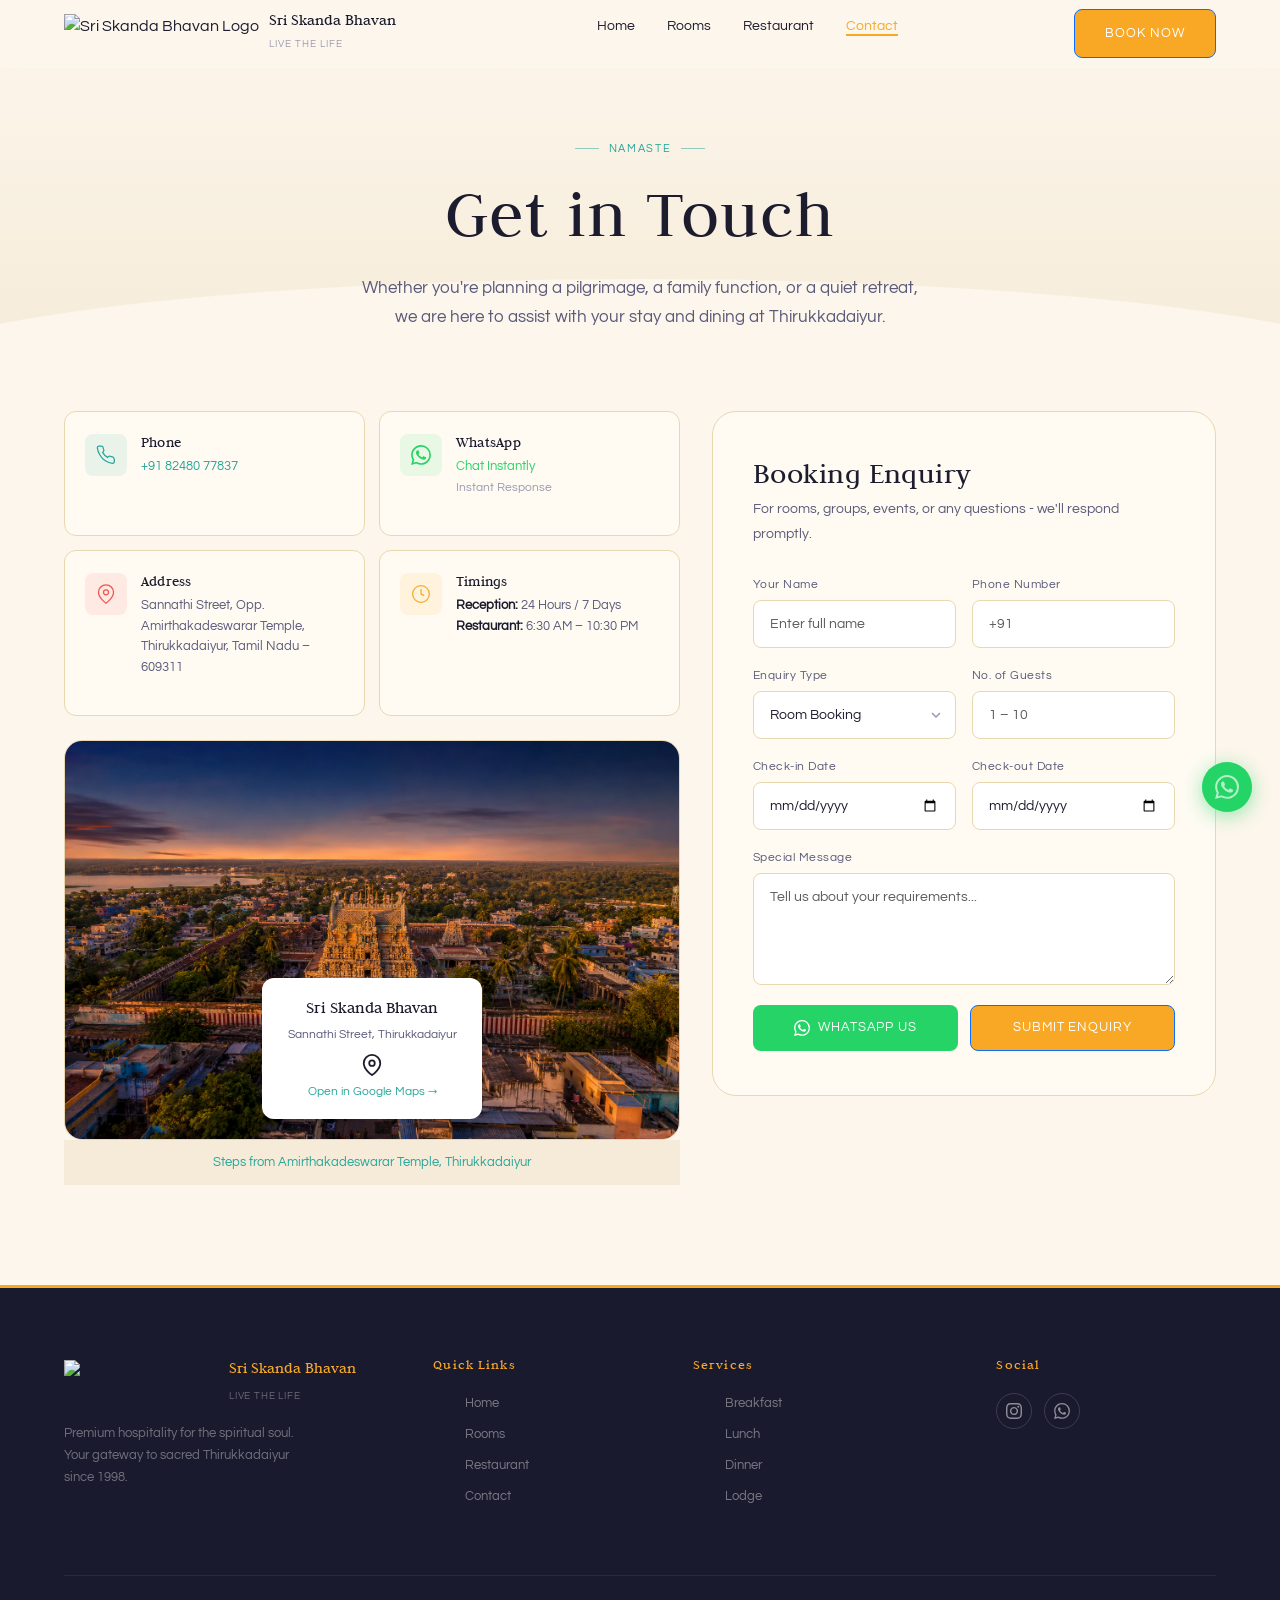
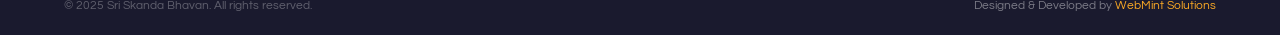
==== contact.html @ 838996e5 "website dep" ====
<!DOCTYPE html>
<html lang="en">
<head>
  <meta charset="UTF-8" />
  <meta name="viewport" content="width=device-width, initial-scale=1.0" />
  <title>Contact Sri Skanda Bhavan Thirukkadaiyur | Room Booking & Dining Enquiry</title>
  <meta name="description" content="Contact Sri Skanda Bhavan for room bookings, dining reservations, and group arrangements. Located in Thirukkadaiyur near Amirthakadeswarar Temple." />
  <link rel="icon" href="assets/images/logo.PNG" />
  <link rel="stylesheet" href="https://cdn.jsdelivr.net/npm/bootstrap@5.3.3/dist/css/bootstrap.min.css" />
  <link rel="stylesheet" href="css/style.css" />
</head>
<body>

<!-- NAVBAR -->
<nav class="navbar">
  <div class="container">
    <a href="index.html" class="nav-logo">
      <img src="assets/images/logo-tsp.png" alt="Sri Skanda Bhavan Logo" />
      <div class="nav-logo-text"><span class="brand">Sri Skanda Bhavan</span><span class="tagline">Live the Life</span></div>
    </a>
    <ul class="nav-links">
      <li><a href="index.html">Home</a></li>
      <li><a href="rooms.html">Rooms</a></li>
      <li><a href="restaurant.html">Restaurant</a></li>
      <li><a href="contact.html" class="active">Contact</a></li>
    </ul>
    <a href="contact.html" class="btn btn-primary nav-cta">Book Now</a>
    <div class="nav-ham"><span></span><span></span><span></span></div>
  </div>
</nav>
<div class="nav-overlay"></div>
<div class="nav-drawer">
  <span class="nav-drawer-close">✕</span>
  <nav class="drawer-links">
    <a href="index.html">Home</a><a href="rooms.html">Rooms</a>
    <a href="restaurant.html">Restaurant</a><a href="contact.html" class="active">Contact</a>
  </nav>
  <div class="drawer-cta mt-8"><a href="contact.html" class="btn btn-primary">Book Now</a></div>
</div>

<!-- PAGE HERO -->
<section class="page-hero" style="padding-bottom:48px;">
  <div class="container">
    <div class="eyebrow reveal" style="justify-content:center;">Namaste</div>
    <h1 class="reveal">Get in Touch</h1>
    <p class="reveal reveal d1">Whether you're planning a pilgrimage, a family function, or a quiet retreat, we are here to assist with your stay and dining at Thirukkadaiyur.</p>
  </div>
</section>

<!-- CONTACT MAIN -->
<section class="section-pad" style="background:var(--cream);padding-top:32px;">
  <div class="container">
    <div class="contact-main">

      <!-- LEFT: Info cards + map -->
      <div>
        <div class="contact-cards-row">
          <div class="contact-card reveal">
  <div class="contact-icon" style="background:rgba(38,166,154,0.1);">
              <svg width="20" height="20" viewBox="0 0 24 24" fill="none" stroke="#26A69A" stroke-width="1.5"><path d="M22 16.92v3a2 2 0 0 1-2.18 2 19.79 19.79 0 0 1-8.63-3.07A19.5 19.5 0 0 1 4.69 12 19.79 19.79 0 0 1 1.61 3.44 2 2 0 0 1 3.6 1.27h3a2 2 0 0 1 2 1.72c.127.96.361 1.903.7 2.81a2 2 0 0 1-.45 2.11L7.91 8.86a16 16 0 0 0 6 6l.91-.91a2 2 0 0 1 2.11-.45c.907.339 1.85.573 2.81.7a2 2 0 0 1 1.72 2.04z"/></svg>
            </div>
            <div>
              <h4>Phone</h4>
              <p><a href="tel:+918248077837">+91 82480 77837</a></p>
            </div>
          </div>
          <div class="contact-card reveal reveal d1">
  <div class="contact-icon" style="background:rgba(37,211,102,0.1);">
              <svg width="20" height="20" viewBox="0 0 24 24" fill="#25D366"><path d="M17.472 14.382c-.297-.149-1.758-.867-2.03-.967-.273-.099-.471-.148-.67.15-.197.297-.767.966-.94 1.164-.173.199-.347.223-.644.075-.297-.15-1.255-.463-2.39-1.475-.883-.788-1.48-1.761-1.653-2.059-.173-.297-.018-.458.13-.606.134-.133.298-.347.446-.52.149-.174.198-.298.298-.497.099-.198.05-.371-.025-.52-.075-.149-.669-1.612-.916-2.207-.242-.579-.487-.5-.669-.51-.173-.008-.371-.01-.57-.01-.198 0-.52.074-.792.372-.272.297-1.04 1.016-1.04 2.479 0 1.462 1.065 2.875 1.213 3.074.149.198 2.096 3.2 5.077 4.487.709.306 1.262.489 1.694.625.712.227 1.36.195 1.871.118.571-.085 1.758-.719 2.006-1.413.248-.694.248-1.289.173-1.413-.074-.124-.272-.198-.57-.347m-5.421 7.403h-.004a9.87 9.87 0 0 1-5.031-1.378l-.361-.214-3.741.982.998-3.648-.235-.374a9.86 9.86 0 0 1-1.51-5.26c.001-5.45 4.436-9.884 9.888-9.884 2.64 0 5.122 1.03 6.988 2.898a9.825 9.825 0 0 1 2.893 6.994c-.003 5.45-4.437 9.884-9.885 9.884m8.413-18.297A11.815 11.815 0 0 0 12.05 0C5.495 0 .16 5.335.157 11.892c0 2.096.547 4.142 1.588 5.945L.057 24l6.305-1.654a11.882 11.882 0 0 0 5.683 1.448h.005c6.554 0 11.89-5.335 11.893-11.893a11.821 11.821 0 0 0-3.48-8.413Z"/></svg>
            </div>
            <div>
              <h4>WhatsApp</h4>
              <p><a href="https://wa.me/918248077837" target="_blank" style="color:#25D366;">Chat Instantly</a><br/><span style="font-size:0.72rem;color:var(--text-light);">Instant Response</span></p>
            </div>
          </div>
          <div class="contact-card reveal">
  <div class="contact-icon" style="background:rgba(239,83,80,0.1);">
              <svg width="20" height="20" viewBox="0 0 24 24" fill="none" stroke="#EF5350" stroke-width="1.5"><path d="M21 10c0 7-9 13-9 13s-9-6-9-13a9 9 0 0 1 18 0z"/><circle cx="12" cy="10" r="3"/></svg>
            </div>
            <div>
              <h4>Address</h4>
              <p>Sannathi Street, Opp. Amirthakadeswarar Temple, Thirukkadaiyur, Tamil Nadu – 609311</p>
            </div>
          </div>
          <div class="contact-card reveal reveal d1">
  <div class="contact-icon" style="background:rgba(249,168,37,0.1);">
              <svg width="20" height="20" viewBox="0 0 24 24" fill="none" stroke="#F9A825" stroke-width="1.5"><circle cx="12" cy="12" r="10"/><polyline points="12 6 12 12 16 14"/></svg>
            </div>
            <div>
              <h4>Timings</h4>
              <p>
                <strong style="color:var(--text-dark);font-size:0.8rem;">Reception:</strong> 24 Hours / 7 Days<br/>
                <strong style="color:var(--text-dark);font-size:0.8rem;">Restaurant:</strong> 6:30 AM – 10:30 PM
              </p>
            </div>
          </div>
        </div>

        <!-- MAP -->
        <div class="map-wrap reveal">
  <img src="assets/images/skanda-contact-temple.png" alt="Thirukkadaiyur Temple Area" loading="lazy" />
  <div class="map-card-float">
    <div class="map-place-name">Sri Skanda Bhavan</div>
    <div class="map-place-sub">Sannathi Street, Thirukkadaiyur</div>
    <svg width="22" height="22" viewBox="0 0 24 24" fill="none" stroke="currentColor" stroke-width="2"><path d="M21 10c0 7-9 13-9 13s-9-6-9-13a9 9 0 0 1 18 0z"/><circle cx="12" cy="10" r="3"/></svg>
    <br/>
    <a href="https://maps.google.com/?q=Thirukkadaiyur+Amirthakadeswarar+Temple" target="_blank" class="map-glink">Open in Google Maps →</a>
  </div>
</div>
<div class="map-label-bar">Steps from Amirthakadeswarar Temple, Thirukkadaiyur</div>
      </div>

      <!-- RIGHT: Form -->
      <div class="contact-form-wrap reveal d2">
        <h3>Booking Enquiry</h3>
        <p>For rooms, groups, events, or any questions - we'll respond promptly.</p>
        <form id="contact-form">
          <div class="form-row">
            <div class="form-group"><label>Your Name</label><input type="text" name="name" class="form-control" placeholder="Enter full name" required /></div>
            <div class="form-group"><label>Phone Number</label><input type="tel" name="phone" class="form-control" placeholder="+91" required /></div>
          </div>
          <div class="form-row">
            <div class="form-group">
              <label>Enquiry Type</label>
              <select name="enquiry-type" class="form-control">
                <option>Room Booking</option>
                <option>Meal Order</option>
                <option>Group Booking</option>
                <option>Event / Function</option>
                <option>General Query</option>
              </select>
            </div>
            <div class="form-group">
              <label>No. of Guests</label>
              <input type="number" name="guests" class="form-control" min="1" placeholder="1 – 10" />
            </div>
          </div>
          <div class="form-row">
            <div class="form-group"><label>Check-in Date</label><input type="date" name="checkin" class="form-control" /></div>
            <div class="form-group"><label>Check-out Date</label><input type="date" name="checkout" class="form-control" /></div>
          </div>
          <div class="form-group"><label>Special Message</label><textarea name="message" class="form-control" rows="4" placeholder="Tell us about your requirements..."></textarea></div>
          <div class="contact-form-btns">
            <button type="button" id="contact-form-wa" class="btn btn-whatsapp">
              <svg width="16" height="16" viewBox="0 0 24 24" fill="currentColor"><path d="M17.472 14.382c-.297-.149-1.758-.867-2.03-.967-.273-.099-.471-.148-.67.15-.197.297-.767.966-.94 1.164-.173.199-.347.223-.644.075-.297-.15-1.255-.463-2.39-1.475-.883-.788-1.48-1.761-1.653-2.059-.173-.297-.018-.458.13-.606.134-.133.298-.347.446-.52.149-.174.198-.298.298-.497.099-.198.05-.371-.025-.52-.075-.149-.669-1.612-.916-2.207-.242-.579-.487-.5-.669-.51-.173-.008-.371-.01-.57-.01-.198 0-.52.074-.792.372-.272.297-1.04 1.016-1.04 2.479 0 1.462 1.065 2.875 1.213 3.074.149.198 2.096 3.2 5.077 4.487.709.306 1.262.489 1.694.625.712.227 1.36.195 1.871.118.571-.085 1.758-.719 2.006-1.413.248-.694.248-1.289.173-1.413-.074-.124-.272-.198-.57-.347m-5.421 7.403h-.004a9.87 9.87 0 0 1-5.031-1.378l-.361-.214-3.741.982.998-3.648-.235-.374a9.86 9.86 0 0 1-1.51-5.26c.001-5.45 4.436-9.884 9.888-9.884 2.64 0 5.122 1.03 6.988 2.898a9.825 9.825 0 0 1 2.893 6.994c-.003 5.45-4.437 9.884-9.885 9.884m8.413-18.297A11.815 11.815 0 0 0 12.05 0C5.495 0 .16 5.335.157 11.892c0 2.096.547 4.142 1.588 5.945L.057 24l6.305-1.654a11.882 11.882 0 0 0 5.683 1.448h.005c6.554 0 11.89-5.335 11.893-11.893a11.821 11.821 0 0 0-3.48-8.413Z"/></svg>
              WhatsApp Us
            </button>
            <button type="submit" class="btn btn-primary" onclick="event.preventDefault();document.getElementById('contact-form-wa').click();">
              Submit Enquiry
            </button>
          </div>
        </form>
      </div>
    </div>
  </div>
</section>

<!-- FOOTER -->
<footer class="footer">
  <div class="container">
    <div class="footer-body">
      <div class="footer-brand">
        <div class="f-logo"><img src="assets/images/logo-tsp.png" alt="Sri Skanda Bhavan" /><div><span class="brand">Sri Skanda Bhavan</span><span class="tagline">Live the Life</span></div></div>
        <p>Premium hospitality for the spiritual soul. Your gateway to sacred Thirukkadaiyur since 1998.</p>
      </div>
      <div class="footer-col"><h5>Quick Links</h5><ul><li><a href="index.html">Home</a></li><li><a href="rooms.html">Rooms</a></li><li><a href="restaurant.html">Restaurant</a></li><li><a href="contact.html">Contact</a></li></ul></div>
      <div class="footer-col"><h5>Services</h5><ul><li><a href="restaurant.html">Breakfast</a></li><li><a href="restaurant.html">Lunch</a></li><li><a href="restaurant.html">Dinner</a></li><li><a href="rooms.html">Lodge</a></li></ul></div>
      <div class="footer-col">
        <h5>Social</h5>
        <div style="display:flex;gap:12px;margin-top:4px;">
          <a href="#" style="width:36px;height:36px;border-radius:50%;border:1px solid rgba(255,255,255,0.15);display:flex;align-items:center;justify-content:center;color:rgba(255,255,255,0.5);transition:all 0.2s;" onmouseover="this.style.borderColor='var(--gold)';this.style.color='var(--gold)'" onmouseout="this.style.borderColor='rgba(255,255,255,0.15)';this.style.color='rgba(255,255,255,0.5)'">
            <svg width="16" height="16" viewBox="0 0 24 24" fill="currentColor"><path d="M12 2.163c3.204 0 3.584.012 4.85.07 3.252.148 4.771 1.691 4.919 4.919.058 1.265.069 1.645.069 4.849 0 3.205-.012 3.584-.069 4.849-.149 3.225-1.664 4.771-4.919 4.919-1.266.058-1.644.07-4.85.07-3.204 0-3.584-.012-4.849-.07-3.26-.149-4.771-1.699-4.919-4.92-.058-1.265-.07-1.644-.07-4.849 0-3.204.013-3.583.07-4.849.149-3.227 1.664-4.771 4.919-4.919 1.266-.057 1.645-.069 4.849-.069zm0-2.163c-3.259 0-3.667.014-4.947.072-4.358.2-6.78 2.618-6.98 6.98-.059 1.281-.073 1.689-.073 4.948 0 3.259.014 3.668.072 4.948.2 4.358 2.618 6.78 6.98 6.98 1.281.058 1.689.072 4.948.072 3.259 0 3.668-.014 4.948-.072 4.354-.2 6.782-2.618 6.979-6.98.059-1.28.073-1.689.073-4.948 0-3.259-.014-3.667-.072-4.947-.196-4.354-2.617-6.78-6.979-6.98-1.281-.059-1.69-.073-4.949-.073zm0 5.838c-3.403 0-6.162 2.759-6.162 6.162s2.759 6.163 6.162 6.163 6.162-2.759 6.162-6.163c0-3.403-2.759-6.162-6.162-6.162zm0 10.162c-2.209 0-4-1.79-4-4 0-2.209 1.791-4 4-4s4 1.791 4 4c0 2.21-1.791 4-4 4zm6.406-11.845c-.796 0-1.441.645-1.441 1.44s.645 1.44 1.441 1.44c.795 0 1.439-.645 1.439-1.44s-.644-1.44-1.439-1.44z"/></svg>
          </a>
          <a href="#" style="width:36px;height:36px;border-radius:50%;border:1px solid rgba(255,255,255,0.15);display:flex;align-items:center;justify-content:center;color:rgba(255,255,255,0.5);transition:all 0.2s;" onmouseover="this.style.borderColor='var(--gold)';this.style.color='var(--gold)'" onmouseout="this.style.borderColor='rgba(255,255,255,0.15)';this.style.color='rgba(255,255,255,0.5)'">
            <svg width="16" height="16" viewBox="0 0 24 24" fill="currentColor"><path d="M17.472 14.382c-.297-.149-1.758-.867-2.03-.967-.273-.099-.471-.148-.67.15-.197.297-.767.966-.94 1.164-.173.199-.347.223-.644.075-.297-.15-1.255-.463-2.39-1.475-.883-.788-1.48-1.761-1.653-2.059-.173-.297-.018-.458.13-.606.134-.133.298-.347.446-.52.149-.174.198-.298.298-.497.099-.198.05-.371-.025-.52-.075-.149-.669-1.612-.916-2.207-.242-.579-.487-.5-.669-.51-.173-.008-.371-.01-.57-.01-.198 0-.52.074-.792.372-.272.297-1.04 1.016-1.04 2.479 0 1.462 1.065 2.875 1.213 3.074.149.198 2.096 3.2 5.077 4.487.709.306 1.262.489 1.694.625.712.227 1.36.195 1.871.118.571-.085 1.758-.719 2.006-1.413.248-.694.248-1.289.173-1.413-.074-.124-.272-.198-.57-.347m-5.421 7.403h-.004a9.87 9.87 0 0 1-5.031-1.378l-.361-.214-3.741.982.998-3.648-.235-.374a9.86 9.86 0 0 1-1.51-5.26c.001-5.45 4.436-9.884 9.888-9.884 2.64 0 5.122 1.03 6.988 2.898a9.825 9.825 0 0 1 2.893 6.994c-.003 5.45-4.437 9.884-9.885 9.884m8.413-18.297A11.815 11.815 0 0 0 12.05 0C5.495 0 .16 5.335.157 11.892c0 2.096.547 4.142 1.588 5.945L.057 24l6.305-1.654a11.882 11.882 0 0 0 5.683 1.448h.005c6.554 0 11.89-5.335 11.893-11.893a11.821 11.821 0 0 0-3.48-8.413Z"/></svg>
          </a>
        </div>
      </div>
    </div>
    <div class="footer-bottom">
      <span>© 2025 Sri Skanda Bhavan. All rights reserved.</span>
      <span class="wm">Designed & Developed by <strong>WebMint Solutions</strong></span>
    </div>
  </div>
</footer>

<a class="float-wa" href="https://wa.me/918248077837" target="_blank" aria-label="WhatsApp">
  <svg width="24" height="24" viewBox="0 0 24 24" fill="currentColor"><path d="M17.472 14.382c-.297-.149-1.758-.867-2.03-.967-.273-.099-.471-.148-.67.15-.197.297-.767.966-.94 1.164-.173.199-.347.223-.644.075-.297-.15-1.255-.463-2.39-1.475-.883-.788-1.48-1.761-1.653-2.059-.173-.297-.018-.458.13-.606.134-.133.298-.347.446-.52.149-.174.198-.298.298-.497.099-.198.05-.371-.025-.52-.075-.149-.669-1.612-.916-2.207-.242-.579-.487-.5-.669-.51-.173-.008-.371-.01-.57-.01-.198 0-.52.074-.792.372-.272.297-1.04 1.016-1.04 2.479 0 1.462 1.065 2.875 1.213 3.074.149.198 2.096 3.2 5.077 4.487.709.306 1.262.489 1.694.625.712.227 1.36.195 1.871.118.571-.085 1.758-.719 2.006-1.413.248-.694.248-1.289.173-1.413-.074-.124-.272-.198-.57-.347m-5.421 7.403h-.004a9.87 9.87 0 0 1-5.031-1.378l-.361-.214-3.741.982.998-3.648-.235-.374a9.86 9.86 0 0 1-1.51-5.26c.001-5.45 4.436-9.884 9.888-9.884 2.64 0 5.122 1.03 6.988 2.898a9.825 9.825 0 0 1 2.893 6.994c-.003 5.45-4.437 9.884-9.885 9.884m8.413-18.297A11.815 11.815 0 0 0 12.05 0C5.495 0 .16 5.335.157 11.892c0 2.096.547 4.142 1.588 5.945L.057 24l6.305-1.654a11.882 11.882 0 0 0 5.683 1.448h.005c6.554 0 11.89-5.335 11.893-11.893a11.821 11.821 0 0 0-3.48-8.413Z"/></svg>
</a>
<div class="lightbox"><span class="lightbox-close">✕</span><img src="" alt="" /></div>

<button class="btt" aria-label="Back to top"><svg width="18" height="18" viewBox="0 0 24 24" fill="none" stroke="currentColor" stroke-width="2.5"><polyline points="18 15 12 9 6 15"/></svg></button>
<script src="https://cdn.jsdelivr.net/npm/bootstrap@5.3.3/dist/js/bootstrap.bundle.min.js"></script>
<script src="js/main.js"></script>
</body>
</html>
---- css/style.css ----
/* ============================================================
   SRI SKANDA BHAVAN — Pro Level Stylesheet v2
   WebMint Solutions, Tiruppur
   Fonts: Judson (headings) + Questrial (body)
   ============================================================ */

@import url('https://fonts.googleapis.com/css2?family=Judson:ital,wght@0,400;0,700;1,400&family=Questrial&display=swap');

/* ── DESIGN TOKENS ─────────────────────────────────────────── */
:root {
  --gold:        #F9A825;
  --gold-dark:   #C8840A;
  --gold-light:  #FFF8E1;
  --gold-glow:   rgba(249,168,37,0.18);
  --teal:        #26A69A;
  --teal-dark:   #1A7A70;
  --teal-light:  #E0F2F1;
  --teal-glow:   rgba(38,166,154,0.15);
  --coral:       #EF5350;
  --purple:      #AB47BC;
  --blue:        #1565C0;
  --green:       #66BB6A;
  --navy:        #1A1A2E;
  --navy-mid:    #24243E;
  --navy-card:   #2C2C4A;
  --cream:       #FDF6EC;
  --cream-dark:  #F5EBD8;
  --card-bg:     #FFFBF3;
  --white:       #FFFFFF;
  --text-dark:   #1C1C2E;
  --text-mid:    #5A5A7A;
  --text-light:  #9A9AB0;
  --divider:     #E8D8B0;
  --whatsapp:    #25D366;

  --font-h: 'Judson', Georgia, serif;
  --font-b: 'Questrial', Arial, sans-serif;

  --r-sm: 8px;
  --r-md: 12px;
  --r-lg: 18px;
  --r-xl: 24px;
  --sh-sm: 0 2px 14px rgba(0,0,0,0.07);
  --sh-md: 0 6px 30px rgba(0,0,0,0.11);
  --sh-lg: 0 12px 50px rgba(0,0,0,0.15);
  --sh-xl: 0 20px 70px rgba(0,0,0,0.20);
  --sh-gold: 0 8px 32px rgba(249,168,37,0.25);
  --sh-teal: 0 8px 32px rgba(38,166,154,0.20);

  --ease: cubic-bezier(0.4, 0, 0.2, 1);
  --ease-out: cubic-bezier(0, 0, 0.2, 1);
  --dur: 0.28s;
  --nav-h: 68px;
}

/* ── RESET ─────────────────────────────────────────────────── */
*, *::before, *::after { box-sizing: border-box; margin: 0; padding: 0; }
html { scroll-behavior: smooth; font-size: 16px; -webkit-font-smoothing: antialiased; }
body { font-family: var(--font-b); background: var(--cream); color: var(--text-dark); line-height: 1.6; overflow-x: hidden; }
img  { display: block; width: 100%; height: 100%; object-fit: cover; }
a    { text-decoration: none; color: inherit; }
ul   { list-style: none; }
button { cursor: pointer; border: none; background: none; font-family: var(--font-b); }
input, select, textarea { font-family: var(--font-b); }
::selection { background: var(--gold); color: var(--white); }

/* ── TYPOGRAPHY ────────────────────────────────────────────── */
h1,h2,h3,h4,h5 { font-family: var(--font-h); font-weight: 400; line-height: 1.18; letter-spacing: 0.015em; color: var(--text-dark); }
h1 { font-size: clamp(2.4rem, 5.5vw, 4.4rem); }
h2 { font-size: clamp(1.9rem, 3.6vw, 2.9rem); }
h3 { font-size: clamp(1.3rem, 2.4vw, 1.85rem); }
h4 { font-size: clamp(1.05rem, 1.8vw, 1.35rem); }
p  { font-family: var(--font-b); line-height: 1.76; color: var(--text-mid); }
.italic { font-style: italic; }

/* ── LAYOUT HELPERS ────────────────────────────────────────── */
.container { width: 100%; max-width: 1200px; margin: 0 auto; padding: 0 24px; }
@media (min-width:1400px) { .container { max-width: 1360px; } }
.section-pad    { padding: 100px 0; }
.section-pad-sm { padding: 64px 0; }
.text-center { text-align: center; }
.text-gold   { color: var(--gold) !important; }
.text-teal   { color: var(--teal) !important; }
.text-white  { color: var(--white) !important; }
.d-flex { display: flex; }
.align-center { align-items: center; }
.justify-center { justify-content: center; }
.gap-3  { gap: 12px; }
.gap-4  { gap: 16px; }
.flex-wrap { flex-wrap: wrap; }
.mt-2 { margin-top: 8px; }
.mt-4 { margin-top: 16px; }
.mt-6 { margin-top: 24px; }
.mt-8 { margin-top: 32px; }
.mb-2 { margin-bottom: 8px; }
.mb-4 { margin-bottom: 16px; }
.mb-8 { margin-bottom: 32px; }
@media (max-width:576px) { .section-pad { padding: 64px 0; } .container { padding: 0 16px; } }

/* ── SECTION EYEBROW ───────────────────────────────────────── */
.eyebrow {
  display: inline-flex;
  align-items: center;
  gap: 10px;
  font-family: var(--font-b);
  font-size: 0.7rem;
  letter-spacing: 0.15em;
  text-transform: uppercase;
  color: var(--teal);
}
.eyebrow::before, .eyebrow::after {
  content: '';
  display: block;
  width: 24px;
  height: 1px;
  background: var(--teal);
  opacity: 0.5;
}

/* ── SECTION HEADER ────────────────────────────────────────── */
.section-hd {
  text-align: center;
  max-width: 640px;
  margin: 0 auto 60px;
}
.section-hd .eyebrow { justify-content: center; margin-bottom: 14px; }
.section-hd h2 { margin-bottom: 16px; }
.section-hd p  { font-size: 1.04rem; }

/* ── BUTTONS ───────────────────────────────────────────────── */
.btn {
  display: inline-flex;
  align-items: center;
  gap: 8px;
  font-family: var(--font-b);
  font-size: 0.82rem;
  letter-spacing: 0.075em;
  text-transform: uppercase;
  padding: 14px 30px;
  border-radius: var(--r-sm);
  transition: transform var(--dur) var(--ease), box-shadow var(--dur) var(--ease), background var(--dur);
  white-space: nowrap;
  position: relative;
  overflow: hidden;
}
.btn::after {
  content: '';
  position: absolute;
  inset: 0;
  background: rgba(255,255,255,0.12);
  opacity: 0;
  transition: opacity 0.2s;
}
.btn:hover::after { opacity: 1; }
.btn:active { transform: scale(0.97) !important; }

.btn-primary { background: var(--gold); color: var(--white); }
.btn-primary:hover { background: var(--gold-dark); transform: translateY(-2px); box-shadow: var(--sh-gold); }

.btn-teal { background: var(--teal); color: var(--white); }
.btn-teal:hover { background: var(--teal-dark); transform: translateY(-2px); box-shadow: var(--sh-teal); }

.btn-outline-gold { background: transparent; border: 1.5px solid var(--gold); color: var(--gold); }
.btn-outline-gold:hover { background: var(--gold); color: var(--white); transform: translateY(-2px); }

.btn-outline-teal { background: transparent; border: 1.5px solid var(--teal); color: var(--teal); }
.btn-outline-teal:hover { background: var(--teal); color: var(--white); transform: translateY(-2px); }

.btn-outline-white { background: transparent; border: 1.5px solid rgba(255,255,255,0.5); color: var(--white); }
.btn-outline-white:hover { background: rgba(255,255,255,0.12); border-color: var(--white); }

.btn-whatsapp { background: var(--whatsapp); color: var(--white); }
.btn-whatsapp:hover { background: #1DA851; transform: translateY(-2px); box-shadow: 0 6px 24px rgba(37,211,102,0.38); }

.btn-sm { padding: 9px 20px; font-size: 0.75rem; }
.btn-lg { padding: 16px 40px; font-size: 0.88rem; }

/* ── CARDS ─────────────────────────────────────────────────── */
.card {
  background: var(--card-bg);
  border: 1px solid var(--divider);
  border-radius: var(--r-lg);
  overflow: hidden;
  transition: transform var(--dur) var(--ease), box-shadow var(--dur) var(--ease), border-color var(--dur);
}
.card:hover { transform: translateY(-6px); box-shadow: var(--sh-lg); border-color: var(--gold); }

/* ── NAVBAR ────────────────────────────────────────────────── */
.navbar {
  position: fixed;
  top: 0; left: 0; right: 0;
  height: var(--nav-h);
  background: rgba(253,246,236,0.92);
  backdrop-filter: blur(18px);
  -webkit-backdrop-filter: blur(18px);
  border-bottom: 1px solid transparent;
  z-index: 1000;
  transition: border-color 0.3s, box-shadow 0.3s;
}
.navbar.scrolled {
  border-bottom-color: var(--divider);
  box-shadow: var(--sh-sm);
}
.navbar .container { height: 100%; display: flex; align-items: center; justify-content: space-between; }

.nav-logo { display: flex; align-items: center; gap: 10px; text-decoration: none; }
.nav-logo img { height: 40px; width: auto; object-fit: contain; }
.nav-logo-text .brand  { font-family: var(--font-h); font-size: 1rem; color: var(--text-dark); display: block; line-height: 1.2; }
.nav-logo-text .tagline{ font-family: var(--font-b); font-size: 0.6rem; color: var(--text-light); letter-spacing: 0.1em; text-transform: uppercase; }

.nav-links { display: flex; align-items: center; gap: 32px; }
.nav-links a {
  font-family: var(--font-b);
  font-size: 0.875rem;
  color: var(--text-dark);
  position: relative;
  padding-bottom: 3px;
  transition: color 0.2s;
}
.nav-links a::after {
  content: '';
  position: absolute;
  bottom: 0; left: 50%;
  transform: translateX(-50%);
  width: 0; height: 1.5px;
  background: var(--gold);
  transition: width 0.25s var(--ease);
}
.nav-links a:hover { color: var(--gold); }
.nav-links a:hover::after, .nav-links a.active::after { width: 100%; }
.nav-links a.active { color: var(--gold); }

.nav-cta { margin-left: 8px; }

.nav-ham { display: none; flex-direction: column; gap: 5px; width: 26px; cursor: pointer; }
.nav-ham span { display: block; height: 2px; background: var(--text-dark); border-radius: 2px; transition: transform 0.3s, opacity 0.3s; transform-origin: center; }
.nav-ham.open span:nth-child(1) { transform: rotate(45deg) translate(5px, 5px); }
.nav-ham.open span:nth-child(2) { opacity: 0; transform: scaleX(0); }
.nav-ham.open span:nth-child(3) { transform: rotate(-45deg) translate(5px, -5px); }

/* Drawer */
.nav-drawer {
  position: fixed;
  top: 0; right: -100%;
  width: min(340px, 88vw);
  height: 100vh;
  background: var(--cream);
  box-shadow: -6px 0 48px rgba(0,0,0,0.18);
  z-index: 1100;
  transition: right 0.38s cubic-bezier(0.4,0,0.2,1);
  display: flex; flex-direction: column;
  padding: 78px 32px 40px;
}
.nav-drawer.open { right: 0; }
.nav-drawer-close {
  position: absolute; top: 22px; right: 22px;
  font-size: 1.4rem; cursor: pointer; color: var(--text-dark); line-height: 1;
  width: 36px; height: 36px;
  display: flex; align-items: center; justify-content: center;
  border-radius: 50%;
  transition: background 0.2s;
}
.nav-drawer-close:hover { background: rgba(0,0,0,0.06); }
.drawer-links a {
  font-family: var(--font-b); font-size: 1.1rem; color: var(--text-dark);
  padding: 16px 0; display: block;
  border-bottom: 1px solid var(--divider); transition: color 0.2s, padding-left 0.2s;
}
.drawer-links a:hover, .drawer-links a.active { color: var(--gold); padding-left: 6px; }
.drawer-links a:last-child { border-bottom: none; }
.drawer-cta { margin-top: 32px; }
.drawer-cta .btn { width: 100%; justify-content: center; }

.nav-overlay {
  position: fixed; inset: 0;
  background: rgba(0,0,0,0.45);
  z-index: 1050; opacity: 0; pointer-events: none;
  transition: opacity 0.3s; backdrop-filter: blur(4px);
}
.nav-overlay.open { opacity: 1; pointer-events: all; }

@media (max-width: 991px) {
  .nav-links, .nav-cta { display: none; }
  .nav-ham { display: flex; }
}

/* ── HERO HOME ─────────────────────────────────────────────── */
.hero-home {
  min-height: 100vh;
  padding-top: var(--nav-h);
  background: var(--cream);
  display: flex; align-items: center;
  position: relative; overflow: hidden;
}
/* Background decorative arch SVG */
.hero-home::before {
  content: '';
  position: absolute;
  right: -120px; top: 50%;
  transform: translateY(-50%);
  width: 700px; height: 700px;
  background: radial-gradient(ellipse at center, rgba(249,168,37,0.07) 0%, transparent 70%);
  pointer-events: none;
}
.hero-home::after {
  content: '';
  position: absolute;
  left: -80px; bottom: -80px;
  width: 400px; height: 400px;
  background: radial-gradient(ellipse at center, rgba(38,166,154,0.06) 0%, transparent 70%);
  pointer-events: none;
}
.hero-home .container {
  display: grid;
  grid-template-columns: 1fr 1fr;
  gap: 64px; align-items: center;
  padding-top: 52px; padding-bottom: 52px;
  position: relative; z-index: 1;
}

.hero-text .micro-pill {
  display: inline-flex; align-items: center; gap: 7px;
  background: var(--teal-glow);
  border: 1px solid rgba(38,166,154,0.25);
  border-radius: 30px;
  padding: 6px 16px;
  font-size: 0.72rem;
  letter-spacing: 0.1em;
  text-transform: uppercase;
  color: var(--teal);
  margin-bottom: 24px;
}
.micro-pill-dot {
  width: 6px; height: 6px;
  border-radius: 50%;
  background: var(--teal);
  animation: pulse-dot 2s infinite;
}
@keyframes pulse-dot {
  0%,100% { opacity: 1; transform: scale(1); }
  50%      { opacity: 0.5; transform: scale(0.7); }
}

.hero-hl { display: block; }
.hero-hl-1 { font-family: var(--font-h); font-size: clamp(1.5rem, 3vw, 2.2rem); color: var(--text-mid); }
.hero-hl-2 { font-family: var(--font-h); font-size: clamp(3rem, 6.5vw, 5.4rem); color: var(--gold); line-height: 0.95; }
.hero-hl-3 { font-family: var(--font-h); font-size: clamp(3rem, 6.5vw, 5.4rem); color: var(--navy); line-height: 1.0; }

.hero-sub { font-size: 1.05rem; max-width: 460px; margin: 22px 0 36px; line-height: 1.76; }
.hero-btns { display: flex; gap: 14px; flex-wrap: wrap; margin-bottom: 40px; }

.hero-trust { display: flex; align-items: center; gap: 20px; flex-wrap: wrap; }
.trust-chip {
  display: flex; align-items: center; gap: 6px;
  font-size: 0.78rem; color: var(--text-mid);
}
.trust-chip svg { color: var(--teal); flex-shrink: 0; }
.trust-sep { width: 1px; height: 16px; background: var(--divider); }

/* Hero Visual */
.hero-visual { position: relative; }
.hero-img-frame {
  border-radius: var(--r-xl);
  overflow: hidden;
  aspect-ratio: 4/5;
  box-shadow: var(--sh-xl);
  position: relative;
}
.hero-img-frame img { width: 100%; height: 100%; object-fit: cover; }
.hero-img-frame::after {
  content: '';
  position: absolute; inset: 0;
  background: linear-gradient(to bottom, transparent 60%, rgba(26,26,46,0.35) 100%);
}

.hero-float-rating {
  position: absolute; bottom: -18px; left: -22px;
  background: var(--navy);
  border-radius: var(--r-md);
  padding: 16px 22px;
  box-shadow: var(--sh-lg);
  z-index: 2;
  text-align: center;
  border: 1px solid rgba(249,168,37,0.2);
}
.float-rating-num  { font-family: var(--font-h); font-size: 1.6rem; color: var(--gold); display: block; line-height: 1; }
.float-rating-stars{ font-size: 0.78rem; color: var(--gold); letter-spacing: 1px; display: block; margin: 2px 0; }
.float-rating-label{ font-size: 0.68rem; color: rgba(255,255,255,0.45); text-transform: uppercase; letter-spacing: 0.08em; }

.hero-float-veg {
  position: absolute; top: 20px; right: -14px;
  background: var(--gold);
  color: var(--white);
  font-size: 0.72rem;
  letter-spacing: 0.1em;
  text-transform: uppercase;
  padding: 8px 18px;
  border-radius: 30px;
  box-shadow: var(--sh-gold);
  z-index: 2;
}

.hero-float-guests {
  position: absolute; top: 50%; right: -30px;
  transform: translateY(-50%);
  background: var(--card-bg);
  border: 1px solid var(--divider);
  border-radius: var(--r-md);
  padding: 14px 18px;
  box-shadow: var(--sh-md);
  z-index: 2; text-align: center;
  min-width: 90px;
}
.flt-num  { font-family: var(--font-h); font-size: 1.5rem; color: var(--teal); display: block; }
.flt-lbl  { font-size: 0.68rem; color: var(--text-light); text-transform: uppercase; letter-spacing: 0.08em; }

@media (max-width:1100px) { .hero-float-guests { display: none; } }
@media (max-width:991px) {
  .hero-home .container { grid-template-columns: 1fr; gap: 40px; text-align: center; }
  .hero-visual { order: -1; max-width: 520px; margin: 0 auto; }
  .hero-img-frame { aspect-ratio: 16/9; }
  .hero-btns { justify-content: center; }
  .hero-trust { justify-content: center; }
  .hero-sub { margin-left: auto; margin-right: auto; }
  .hero-float-rating { bottom: 10px; left: 10px; }
  .hero-float-veg { top: 12px; right: 12px; }
  .hero-text .micro-pill { margin-left: auto; margin-right: auto; }
}

/* ── STATS STRIP ───────────────────────────────────────────── */
.stats-strip {
  background: var(--navy);
  padding: 56px 0;
  position: relative; overflow: hidden;
}
.stats-strip::before {
  content: '';
  position: absolute; inset: 0;
  background: linear-gradient(135deg, rgba(249,168,37,0.06) 0%, transparent 50%, rgba(38,166,154,0.05) 100%);
}
.stats-grid {
  display: grid;
  grid-template-columns: repeat(4, 1fr);
  gap: 0;
  position: relative; z-index: 1;
}
.stat-item {
  text-align: center;
  padding: 0 20px;
  border-right: 1px solid rgba(249,168,37,0.12);
  position: relative;
}
.stat-item:last-child { border-right: none; }
.stat-num  {
  font-family: var(--font-h);
  font-size: clamp(2.2rem, 3.5vw, 3rem);
  color: var(--gold);
  display: block; line-height: 1; margin-bottom: 8px;
}
.stat-lbl  { font-size: 0.7rem; letter-spacing: 0.12em; text-transform: uppercase; color: rgba(255,255,255,0.45); display: block; margin-bottom: 4px; }
.stat-sub  { font-size: 0.78rem; color: rgba(255,255,255,0.22); }

@media (max-width:768px) { .stats-grid { grid-template-columns: 1fr 1fr; gap: 32px 0; } .stat-item { border-right: none; padding: 0 0 32px; border-bottom: 1px solid rgba(249,168,37,0.1); } .stat-item:nth-child(even) { border-bottom: 1px solid rgba(249,168,37,0.1); } .stat-item:last-child, .stat-item:nth-last-child(2) { border-bottom: none; padding-bottom: 0; } }
@media (max-width:480px) { .stats-grid { grid-template-columns: 1fr; } .stat-item { border-bottom: 1px solid rgba(249,168,37,0.1) !important; padding-bottom: 28px !important; } .stat-item:last-child { border-bottom: none !important; padding-bottom: 0 !important; } }

/* ── ABOUT HOME ────────────────────────────────────────────── */
.about-home { background: var(--cream); }
.about-home .container {
  display: grid;
  grid-template-columns: 1fr 1fr;
  gap: 80px; align-items: center;
}
.about-text .eyebrow { margin-bottom: 16px; }
.about-text h2 { max-width: 420px; margin-bottom: 20px; }
.about-text p  { margin-bottom: 16px; }
.about-arrow-link {
  display: inline-flex; align-items: center; gap: 7px;
  color: var(--teal); font-size: 0.9rem;
  transition: gap 0.2s; margin-top: 6px;
}
.about-arrow-link:hover { gap: 12px; color: var(--teal-dark); }

.about-features {
  display: grid; grid-template-columns: 1fr 1fr;
  gap: 12px; margin-top: 32px;
}
.feat-chip {
  display: flex; align-items: center; gap: 10px;
  background: var(--card-bg);
  border: 1px solid var(--divider);
  border-radius: var(--r-md);
  padding: 13px 16px;
  font-size: 0.84rem; color: var(--text-dark);
  transition: border-color 0.2s, transform 0.2s;
}
.feat-chip:hover { border-color: var(--teal); transform: translateY(-2px); }
.feat-chip svg { color: var(--teal); flex-shrink: 0; }

.about-img-wrap { position: relative; }
.about-img-inner {
  border-radius: var(--r-xl);
  overflow: hidden;
  aspect-ratio: 3/4;
  box-shadow: var(--sh-xl);
}
/* Arch decorative */
.about-arch {
  position: absolute;
  top: -36px; right: -36px;
  width: 180px; height: 200px;
  border: 2px solid rgba(249,168,37,0.18);
  border-radius: 100px 100px 0 0;
  z-index: 0; pointer-events: none;
}
.about-arch-2 {
  position: absolute;
  bottom: -28px; left: -28px;
  width: 100px; height: 100px;
  background: var(--teal-glow);
  border-radius: 50%;
  z-index: 0; pointer-events: none;
}

@media (max-width:991px) { .about-home .container { grid-template-columns: 1fr; gap: 40px; } .about-img-wrap { order: -1; } .about-img-inner { aspect-ratio: 16/9; max-height: 380px; } }
@media (max-width:576px) { .about-features { grid-template-columns: 1fr; } }

/* ── SERVICES ──────────────────────────────────────────────── */
.services-section { background: var(--cream-dark); }
.services-grid {
  display: grid;
  grid-template-columns: repeat(3, 1fr);
  gap: 24px;
}
.svc-card {
  background: var(--card-bg);
  border: 1px solid var(--divider);
  border-radius: var(--r-lg);
  padding: 36px 28px 32px;
  transition: transform var(--dur) var(--ease), box-shadow var(--dur), border-color var(--dur);
  position: relative; overflow: hidden;
}
.svc-card::before {
  content: '';
  position: absolute; top: 0; left: 0; right: 0;
  height: 3px; background: transparent;
  transition: background 0.3s;
}
.svc-card:hover { transform: translateY(-6px); box-shadow: var(--sh-lg); border-color: transparent; }
.svc-card:hover::before { background: var(--gold); }
.svc-icon {
  width: 54px; height: 54px;
  border-radius: var(--r-md);
  display: flex; align-items: center; justify-content: center;
  margin-bottom: 22px;
  transition: transform 0.3s;
}
.svc-card:hover .svc-icon { transform: scale(1.08) rotate(-3deg); }
.svc-card h4 { margin-bottom: 10px; }
.svc-card p  { font-size: 0.87rem; line-height: 1.68; margin-bottom: 18px; }
.svc-link {
  font-size: 0.8rem; color: var(--teal);
  display: inline-flex; align-items: center; gap: 5px;
  transition: gap 0.2s;
}
.svc-link:hover { gap: 9px; }

@media (max-width:991px) { .services-grid { grid-template-columns: 1fr 1fr; } }
@media (max-width:576px)  { .services-grid { grid-template-columns: 1fr; } }

/* ── REVIEWS ───────────────────────────────────────────────── */
.reviews-section { background: var(--cream); }
.agg-block { text-align: center; margin-bottom: 48px; }
.agg-stars { color: var(--gold); font-size: 1.2rem; letter-spacing: 3px; display: block; margin-bottom: 6px; }
.agg-score { font-family: var(--font-h); font-size: 1.5rem; color: var(--gold); display: block; }
.agg-count { font-size: 0.82rem; color: var(--text-light); margin-top: 4px; }

.reviews-grid {
  display: grid;
  grid-template-columns: repeat(3, 1fr);
  gap: 22px;
}
.review-card {
  background: var(--card-bg);
  border: 1px solid var(--divider);
  border-radius: var(--r-lg);
  padding: 28px 24px;
  position: relative;
  transition: transform var(--dur), box-shadow var(--dur);
}
.review-card:hover { transform: translateY(-4px); box-shadow: var(--sh-md); }
.review-g { position: absolute; top: 16px; right: 16px; width: 22px; height: 22px; border-radius: 50%; background: #4285F4; color: white; font-size: 0.65rem; font-weight:700; display:flex;align-items:center;justify-content:center; }
.review-stars { color: var(--gold); font-size: 0.82rem; letter-spacing: 2px; margin-bottom: 12px; }
.review-quote {
  font-family: var(--font-h); font-style: italic;
  font-size: 0.96rem; color: var(--text-dark); line-height: 1.62;
  margin-bottom: 18px;
  display: -webkit-box; -webkit-line-clamp: 4; -webkit-box-orient: vertical; overflow: hidden;
}
.reviewer { display: flex; align-items: center; gap: 11px; }
.rev-av {
  width: 40px; height: 40px; border-radius: 50%;
  background: rgba(38,166,154,0.1);
  display: flex; align-items: center; justify-content: center;
  font-family: var(--font-b); font-size: 0.88rem; color: var(--teal);
  flex-shrink: 0;
}
.rev-name { font-size: 0.86rem; color: var(--text-dark); font-family: var(--font-b); }
.rev-meta { font-size: 0.7rem; color: var(--text-light); }

@media (max-width:991px) { .reviews-grid { grid-template-columns: 1fr 1fr; } }
@media (max-width:576px)  { .reviews-grid { grid-template-columns: 1fr; } }

/* ── CTA BANNER ────────────────────────────────────────────── */
.cta-banner {
  background: var(--navy);
  padding: 80px 0;
  position: relative; overflow: hidden;
}
.cta-banner::before {
  content: '';
  position: absolute; inset: 0;
  background: url('../assets/images/img-h3.png') center/cover no-repeat;
  opacity: 0.07;
}
.cta-banner::after {
  content: '';
  position: absolute; inset: 0;
  background: linear-gradient(135deg, rgba(26,26,46,0.6) 0%, rgba(26,26,46,0.3) 100%);
}
.cta-banner .container {
  position: relative; z-index: 1;
  display: grid; grid-template-columns: 1fr auto;
  gap: 40px; align-items: center;
}
.cta-banner h2 { color: var(--white); margin-bottom: 10px; }
.cta-banner p  { color: rgba(255,255,255,0.55); font-size: 1rem; max-width: 520px; }
.cta-btns { display: flex; gap: 14px; flex-wrap: wrap; align-items: center; }

@media (max-width:768px) {
  .cta-banner .container { grid-template-columns: 1fr; text-align: center; }
  .cta-btns { justify-content: center; }
  .cta-banner p { margin: 0 auto; }
}

/* ── PAGE HERO ─────────────────────────────────────────────── */
.page-hero {
  background: linear-gradient(180deg, var(--cream) 0%, var(--cream-dark) 100%);
  padding: calc(var(--nav-h) + 64px) 0 64px;
  text-align: center;
  position: relative; overflow: hidden;
}
.page-hero::before {
  content: '';
  position: absolute; bottom: 0; left: 0; right: 0;
  height: 100px;
  background: var(--cream);
  clip-path: ellipse(60% 100% at 50% 100%);
}
.page-hero .container { position: relative; z-index: 1; }
.page-hero .eyebrow { justify-content: center; margin-bottom: 14px; }
.page-hero h1 { margin-bottom: 18px; }
.page-hero p  { max-width: 560px; margin: 0 auto; font-size: 1.04rem; }

/* ── ROOM CARDS ────────────────────────────────────────────── */
.rooms-grid {
  display: grid;
  grid-template-columns: repeat(3, 1fr);
  gap: 28px;
}
.room-card {
  background: var(--card-bg);
  border: 1px solid var(--divider);
  border-radius: var(--r-lg);
  overflow: hidden;
  transition: transform var(--dur) var(--ease), box-shadow var(--dur), border-color var(--dur);
}
.room-card:hover { transform: translateY(-6px); box-shadow: var(--sh-xl); border-color: var(--gold); }
.room-card-img {
  aspect-ratio: 16/10;
  overflow: hidden; position: relative;
}
.room-card-img img { width:100%;height:100%;object-fit:cover; transition: transform 0.5s var(--ease); }
.room-card:hover .room-card-img img { transform: scale(1.05); }
.room-type-tag {
  position: absolute; top: 14px; left: 14px;
  font-size: 0.68rem; letter-spacing: 0.09em; text-transform: uppercase;
  padding: 5px 14px; border-radius: 20px;
  font-family: var(--font-b); backdrop-filter: blur(8px);
}
.room-card-body { padding: 26px 24px; }
.room-card-body h3 { font-size: 1.25rem; margin-bottom: 10px; }
.room-card-body p  { font-size: 0.86rem; line-height: 1.65; margin-bottom: 18px; }
.room-amens { display: flex; gap: 14px; margin-bottom: 18px; flex-wrap: wrap; }
.am-chip { display: flex; align-items: center; gap: 5px; font-size: 0.74rem; color: var(--text-mid); }
.am-chip svg { color: var(--teal); }
.price-row { display: flex; align-items: baseline; gap: 4px; margin-bottom: 18px; }
.price-from { font-size: 0.74rem; color: var(--text-light); }
.price-amt  { font-family: var(--font-h); font-size: 1.65rem; color: var(--gold); }
.price-per  { font-size: 0.74rem; color: var(--text-light); }

@media (max-width:991px) { .rooms-grid { grid-template-columns: 1fr 1fr; } }
@media (max-width:576px)  { .rooms-grid { grid-template-columns: 1fr; } }

/* ── AMENITIES ─────────────────────────────────────────────── */
.amenities-section { background: var(--cream-dark); }
.amenities-grid {
  display: grid;
  grid-template-columns: repeat(4, 1fr);
  gap: 18px;
}
.am-item {
  display: flex; align-items: center; gap: 12px;
  background: var(--card-bg);
  border: 1px solid var(--divider);
  border-radius: var(--r-md);
  padding: 16px 18px;
  font-size: 0.86rem; color: var(--text-dark);
  transition: border-color 0.2s, transform 0.2s, box-shadow 0.2s;
}
.am-item:hover { border-color: var(--teal); transform: translateY(-2px); box-shadow: var(--sh-sm); }
.am-item svg { color: var(--teal); flex-shrink: 0; }

@media (max-width:991px) { .amenities-grid { grid-template-columns: 1fr 1fr; } }
@media (max-width:480px)  { .amenities-grid { grid-template-columns: 1fr; } }

/* ── GALLERY MASONRY ───────────────────────────────────────── */
.gallery-masonry { columns: 3; column-gap: 16px; }
.gallery-item {
  break-inside: avoid; margin-bottom: 16px;
  border-radius: var(--r-md); overflow: hidden;
  cursor: pointer; position: relative;
}
.gallery-item img { width:100%;display:block; transition: transform 0.45s var(--ease); }
.gallery-item:hover img { transform: scale(1.04); }
.gallery-overlay {
  position: absolute; inset: 0;
  background: rgba(26,26,46,0.52);
  opacity: 0; transition: opacity 0.3s;
  display: flex; align-items: center; justify-content: center;
  color: white; font-size: 0.78rem; letter-spacing: 0.07em;
  backdrop-filter: blur(2px);
}
.gallery-item:hover .gallery-overlay { opacity: 1; }
@media (max-width:768px) { .gallery-masonry { columns: 2; } }
@media (max-width:480px) { .gallery-masonry { columns: 1; } }

/* ── LIGHTBOX ──────────────────────────────────────────────── */
.lightbox {
  position: fixed; inset: 0;
  background: rgba(0,0,0,0.94);
  z-index: 9999;
  display: flex; align-items: center; justify-content: center;
  opacity: 0; pointer-events: none;
  transition: opacity 0.3s;
  backdrop-filter: blur(8px);
}
.lightbox.open { opacity: 1; pointer-events: all; }
.lightbox img { max-width: 90vw; max-height: 88vh; object-fit: contain; border-radius: var(--r-md); }
.lightbox-close {
  position: absolute; top: 20px; right: 26px;
  color: white; font-size: 2.2rem; cursor: pointer; line-height: 1;
  width: 42px;height:42px;display:flex;align-items:center;justify-content:center;
  border-radius:50%;transition:background 0.2s;
}
.lightbox-close:hover { background: rgba(255,255,255,0.1); }

/* ── RESTAURANT HERO ───────────────────────────────────────── */
.rest-hero {
  background: var(--navy);
  min-height: 68vh;
  padding-top: var(--nav-h);
  position: relative; overflow: hidden;
  display: flex; align-items: flex-end;
}
.rest-hero-bg { position: absolute; inset: 0; }
.rest-hero-bg img { width:100%;height:100%;object-fit:cover; }
.rest-hero-overlay {
  position: absolute; inset: 0;
  background: linear-gradient(to top, rgba(26,26,46,0.96) 0%, rgba(26,26,46,0.4) 55%, transparent 100%);
}
.rest-hero-content {
  position: relative; z-index: 1;
  padding: 60px 0; text-align: center; width: 100%;
}
.rest-hero-content h1 { color: var(--white); }
.rest-hero-content h1 em { color: var(--gold); font-style: normal; }
.rest-hero-content p { color: rgba(255,255,255,0.72); max-width: 540px; margin: 16px auto 28px; font-size: 1.04rem; }
.rest-badges { display: flex; gap: 12px; justify-content: center; flex-wrap: wrap; }
.rest-badge {
  display: flex; align-items: center; gap: 7px;
  background: rgba(255,255,255,0.1);
  backdrop-filter: blur(10px);
  border: 1px solid rgba(255,255,255,0.18);
  color: white; font-size: 0.78rem;
  padding: 8px 18px; border-radius: 30px;
}

/* ── MENU TABS STICKY ──────────────────────────────────────── */
.menu-tabs-bar {
  position: sticky; top: var(--nav-h);
  background: rgba(253,246,236,0.97);
  backdrop-filter: blur(12px);
  border-bottom: 1px solid var(--divider);
  z-index: 100;
}
.menu-tabs-inner {
  display: flex; align-items: center;
  justify-content: space-between;
  flex-wrap: wrap; gap: 10px;
  padding: 0 24px;
  max-width: 1200px; margin: 0 auto;
}
.meal-tabs { display: flex; }
.meal-tab {
  padding: 18px 28px;
  font-family: var(--font-b); font-size: 0.9rem;
  color: var(--text-mid);
  border-bottom: 2.5px solid transparent;
  border-top: none; border-left: none; border-right: none;
  background: none;
  transition: color 0.2s, border-color 0.2s;
  cursor: pointer;
}
.meal-tab:hover { color: var(--gold); }
.meal-tab.active { color: var(--gold); border-bottom-color: var(--gold); }
.type-toggles { display: flex; gap: 8px; padding: 12px 0; }
.type-toggle {
  padding: 7px 18px;
  font-family: var(--font-b); font-size: 0.78rem;
  border-radius: 20px;
  border: 1px solid var(--divider);
  color: var(--text-mid);
  background: transparent;
  transition: background 0.2s, color 0.2s, border-color 0.2s;
  cursor: pointer;
}
.type-toggle.active { background: var(--teal); color: white; border-color: var(--teal); }
.type-toggle:hover:not(.active) { border-color: var(--teal); color: var(--teal); }
@media (max-width:576px) { .meal-tab { padding: 14px 14px; font-size: 0.82rem; } .type-toggle { padding: 6px 12px; font-size: 0.74rem; } }

/* ── MENU SECTIONS ─────────────────────────────────────────── */
.menu-section { display: none; }
.menu-section.active { display: block; }
.menu-type-section { display: none; }
.menu-type-section.active { display: block; }

.menu-sub-label {
  display: inline-flex; align-items: center; gap: 8px;
  font-size: 0.7rem; letter-spacing: 0.12em; text-transform: uppercase;
  color: var(--teal); margin-bottom: 10px;
}
.vaitheegam-badge {
  display: inline-flex; align-items: center; gap: 7px;
  background: #E8F5E9;
  color: #2E7D32;
  border: 1px solid #A5D6A7;
  border-radius: 20px;
  padding: 6px 16px;
  font-size: 0.8rem; font-family: var(--font-b);
  margin-bottom: 16px;
}

/* ── COMBO CARDS ───────────────────────────────────────────── */
.combo-grid {
  display: grid;
  grid-template-columns: repeat(3, 1fr);
  gap: 24px; margin-bottom: 60px;
}
.combo-2 { grid-template-columns: repeat(2, 1fr); max-width: 800px; }

.combo-card {
  background: var(--card-bg);
  border: 1px solid var(--divider);
  border-radius: var(--r-lg);
  overflow: hidden;
  display: flex; flex-direction: column;
  transition: transform var(--dur) var(--ease), box-shadow var(--dur);
}
.combo-card:hover { transform: translateY(-5px); box-shadow: var(--sh-lg); }

.combo-hd {
  padding: 18px 22px;
  display: flex; justify-content: space-between; align-items: flex-start;
  color: white;
}
.combo-plan-name { font-size: 0.68rem; letter-spacing: 0.1em; text-transform: uppercase; opacity: 0.85; }
.combo-plan-title { font-family: var(--font-h); font-size: 1.2rem; margin-top: 3px; }
.combo-plan-price { font-family: var(--font-h); font-size: 1.7rem; line-height: 1; }

.combo-body { padding: 20px 22px; flex: 1; }
.items-label { font-size: 0.67rem; letter-spacing: 0.1em; text-transform: uppercase; color: var(--text-light); margin-bottom: 10px; }
.combo-items { list-style: none; }
.combo-items li {
  display: flex; align-items: flex-start; gap: 8px;
  font-size: 0.85rem; color: var(--text-dark); line-height: 1.9;
}
.combo-items li::before { content: '•'; color: var(--gold); flex-shrink: 0; }
.combo-more-btn {
  background: none; border: none;
  color: var(--teal); font-size: 0.8rem;
  cursor: pointer; padding: 4px 0;
  font-family: var(--font-b);
  display: flex; align-items: center; gap: 4px;
  margin-top: 6px; transition: gap 0.2s;
}
.combo-more-btn:hover { gap: 8px; }

.combo-ft { padding: 0; }
.combo-ft .btn-whatsapp {
  width: 100%; justify-content: center;
  border-radius: 0 0 var(--r-lg) var(--r-lg);
  padding: 13px; font-size: 0.8rem;
}

@media (max-width:991px) { .combo-grid { grid-template-columns: 1fr 1fr; } .combo-2 { grid-template-columns: 1fr 1fr; max-width:100%; } }
@media (max-width:576px)  { .combo-grid { grid-template-columns: 1fr; } .combo-2 { grid-template-columns: 1fr; } }

/* ── A LA CARTE ────────────────────────────────────────────── */
.alacarte-grid {
  display: grid;
  grid-template-columns: repeat(5, 1fr);
  gap: 14px; margin-bottom: 60px;
}
.ac-card {
  background: var(--card-bg);
  border: 1px solid var(--divider);
  border-radius: var(--r-md);
  overflow: hidden;
  transition: transform var(--dur), box-shadow var(--dur), border-color var(--dur);
  position: relative;
}
.ac-card:hover { transform: translateY(-4px); box-shadow: var(--sh-md); border-color: var(--gold); }
.ac-img { aspect-ratio: 1/1; overflow: hidden; }
.ac-img img { width:100%;height:100%;object-fit:cover; transition: transform 0.35s; }
.ac-card:hover .ac-img img { transform: scale(1.06); }
.ac-body { padding: 11px 13px; }
.ac-name  { font-size: 0.8rem; color: var(--text-dark); margin-bottom: 3px; }
.ac-price { font-family: var(--font-h); font-size: 1.1rem; color: var(--gold); }
.ac-wa {
  position: absolute; top: 9px; right: 9px;
  width: 30px; height: 30px;
  background: var(--whatsapp);
  border-radius: 50%;
  display: flex; align-items: center; justify-content: center;
  color: white; font-size: 0.72rem;
  text-decoration: none;
  transition: transform 0.2s, box-shadow 0.2s;
  box-shadow: 0 2px 8px rgba(37,211,102,0.4);
}
.ac-wa:hover { transform: scale(1.15); box-shadow: 0 4px 14px rgba(37,211,102,0.5); }

@media (max-width:1200px) { .alacarte-grid { grid-template-columns: repeat(4,1fr); } }
@media (max-width:768px)   { .alacarte-grid { grid-template-columns: repeat(3,1fr); } }
@media (max-width:480px)   { .alacarte-grid { grid-template-columns: repeat(2,1fr); } }

/* ── ORDER SECTION ─────────────────────────────────────────── */
.order-section { background: var(--navy); position: relative; overflow: hidden; }
.order-section::before {
  content: '';
  position: absolute; inset: 0;
  background: linear-gradient(135deg, rgba(249,168,37,0.06) 0%, transparent 60%);
}
.order-section .container {
  display: grid;
  grid-template-columns: 1fr 1fr;
  gap: 72px; align-items: center;
  position: relative; z-index: 1;
}
.order-info h2 { color: white; margin-bottom: 16px; }
.order-info > p { color: rgba(255,255,255,0.56); margin-bottom: 36px; }
.order-steps { display: flex; flex-direction: column; gap: 18px; margin-bottom: 40px; }
.order-step  { display: flex; align-items: flex-start; gap: 14px; }
.step-num {
  width: 30px; height: 30px; border-radius: 50%;
  border: 1.5px solid var(--gold);
  display: flex; align-items: center; justify-content: center;
  font-size: 0.76rem; color: var(--gold); flex-shrink: 0;
}
.step-text { font-size: 0.87rem; color: rgba(255,255,255,0.72); line-height: 1.55; padding-top: 4px; }
.order-phone {
  display: flex; align-items: center; gap: 10px;
  font-family: var(--font-h); font-size: 1.5rem; color: var(--gold);
}
.order-form-card {
  background: var(--card-bg);
  border-radius: var(--r-xl);
  padding: 40px;
  box-shadow: var(--sh-xl);
}
.order-form-card h3 { margin-bottom: 26px; }

@media (max-width:991px) { .order-section .container { grid-template-columns: 1fr; gap: 40px; } }

/* ── FORM ELEMENTS ─────────────────────────────────────────── */
.form-group { margin-bottom: 18px; }
.form-group label { display: block; font-size: 0.76rem; color: var(--text-mid); margin-bottom: 6px; letter-spacing: 0.04em; }
.form-control {
  width: 100%; padding: 12px 16px;
  border: 1px solid var(--divider);
  border-radius: var(--r-sm);
  background: var(--white);
  font-family: var(--font-b); font-size: 0.9rem; color: var(--text-dark);
  transition: border-color 0.2s, box-shadow 0.2s;
  appearance: none; -webkit-appearance: none;
}
.form-control:focus { outline: none; border-color: var(--gold); box-shadow: 0 0 0 3px rgba(249,168,37,0.14); }
select.form-control { background-image: url("data:image/svg+xml,%3Csvg xmlns='http://www.w3.org/2000/svg' width='10' height='6'%3E%3Cpath fill='none' stroke='%239A9AB0' stroke-width='1.5' d='M1 1l4 4 4-4'/%3E%3C/svg%3E"); background-repeat: no-repeat; background-position: right 14px center; padding-right: 36px; }
.form-row { display: grid; grid-template-columns: 1fr 1fr; gap: 16px; }
@media (max-width:576px) { .form-row { grid-template-columns: 1fr; } }
.form-submit {
  width: 100%; padding: 15px;
  background: var(--whatsapp); color: white;
  border: none; border-radius: var(--r-sm);
  font-family: var(--font-b); font-size: 0.88rem;
  letter-spacing: 0.07em; text-transform: uppercase;
  cursor: pointer;
  display: flex; align-items: center; justify-content: center; gap: 9px;
  transition: background 0.2s, transform 0.2s, box-shadow 0.2s;
}
.form-submit:hover { background: #1DA851; transform: translateY(-2px); box-shadow: 0 6px 24px rgba(37,211,102,0.38); }
.form-note { text-align: center; font-size: 0.73rem; color: var(--text-mid); margin-top: 10px; }

/* ── CONTACT PAGE ──────────────────────────────────────────── */
.contact-cards-row {
  display: grid;
  grid-template-columns: repeat(2, 1fr);
  gap: 14px; margin-bottom: 24px;
}
.contact-card {
  background: var(--card-bg);
  border: 1px solid var(--divider);
  border-radius: var(--r-md);
  padding: 22px 20px;
  display: flex; align-items: flex-start; gap: 14px;
  transition: transform 0.2s, box-shadow 0.2s, border-color 0.2s;
}

.contact-card:hover { transform: translateY(-3px); box-shadow: var(--sh-md); border-color: var(--gold); }
.contact-icon {
  width: 42px; height: 42px;
  border-radius: var(--r-sm);
  display: flex; align-items: center; justify-content: center; flex-shrink: 0;
}
.contact-card h4 { font-size: 0.95rem; margin-bottom: 4px; }
.contact-card p  { font-size: 0.83rem; line-height: 1.55; }
.contact-card a  { color: var(--teal); }

.contact-main {
  display: grid;
  grid-template-columns: 1.1fr 0.9fr;
  gap: 32px; align-items: start;
}
.contact-form-wrap {
  background: var(--card-bg);
  border: 1px solid var(--divider);
  border-radius: var(--r-xl);
  padding: 44px 40px;
}
.contact-form-wrap h3 { margin-bottom: 6px; }
.contact-form-wrap > p { font-size: 0.88rem; margin-bottom: 28px; }
.contact-form-btns { display: grid; grid-template-columns: 1fr 1fr; gap: 12px; margin-top: 20px; }
.contact-form-btns .btn { justify-content: center; font-size: 0.8rem; padding: 12px 16px; }

.map-wrap {
  border-radius: var(--r-lg); overflow: hidden;
  border: 1px solid var(--divider); position: relative;
  height: 400px;
}
.map-wrap img { width:100%;height:100%;object-fit:cover; }
.map-card-float {
  position: absolute; bottom: 20px; left: 50%; transform: translateX(-50%);
  background: white; border-radius: var(--r-md);
  padding: 16px 24px; box-shadow: var(--sh-lg);
  text-align: center; min-width: 220px;
}
.map-place-name { font-family: var(--font-h); font-size: 1.08rem; color: var(--text-dark); }
.map-place-sub  { font-size: 0.75rem; color: var(--text-mid); margin: 3px 0 8px; }
.map-glink { font-size: 0.78rem; color: var(--teal); }
.map-label-bar { background: var(--cream-dark); text-align: center; padding: 12px; font-size: 0.82rem; color: var(--teal); }

@media (max-width:991px) { .contact-main { grid-template-columns: 1fr; } .contact-form-wrap { padding: 32px 24px; } }
@media (max-width:768px) { .contact-cards-row { grid-template-columns: 1fr 1fr; } .contact-form-btns { grid-template-columns: 1fr; } }
@media (max-width:480px) { .contact-cards-row { grid-template-columns: 1fr; } .contact-form-wrap { padding: 24px 18px; } }

/* ── FOOTER ────────────────────────────────────────────────── */
.footer {
  background: var(--navy);
  border-top: 3px solid var(--gold);
}
.footer-body {
  display: grid;
  grid-template-columns: 1.5fr 1fr 1.2fr 1fr;
  gap: 40px;
  padding: 68px 0 52px;
}
.footer-brand .f-logo { display: flex; align-items: center; gap: 10px; margin-bottom: 14px; }
.footer-brand .f-logo img { height: 44px; width: auto; object-fit: contain; }
.footer-brand .f-logo .brand   { font-family: var(--font-h); font-size: 1rem; color: var(--gold); display: block; }
.footer-brand .f-logo .tagline { font-size: 0.62rem; color: rgba(255,255,255,0.35); letter-spacing: 0.08em; text-transform: uppercase; }
.footer-brand p { font-size: 0.82rem; color: rgba(255,255,255,0.38); line-height: 1.68; max-width: 240px; }

.footer-col h5 {
  font-family: var(--font-h); font-size: 0.88rem;
  color: var(--gold); letter-spacing: 0.08em;
  margin-bottom: 20px; font-weight: 400;
}
.footer-col ul { display: flex; flex-direction: column; gap: 10px; }
.footer-col ul li a { font-size: 0.82rem; color: rgba(255,255,255,0.42); transition: color 0.2s, padding-left 0.2s; display: block; padding-left: 0; }
.footer-col ul li a:hover { color: var(--gold); padding-left: 4px; }
.f-contact-item { display: flex; align-items: flex-start; gap: 10px; margin-bottom: 12px; font-size: 0.82rem; color: rgba(255,255,255,0.42); line-height: 1.55; }
.f-contact-item svg { color: var(--gold); flex-shrink: 0; margin-top: 2px; }
.f-timing-row { display: flex; justify-content: space-between; font-size: 0.82rem; padding: 6px 0; border-bottom: 1px solid rgba(255,255,255,0.06); color: rgba(255,255,255,0.42); }
.f-timing-row:last-child { border-bottom: none; }
.f-timing-row .meal { color: rgba(255,255,255,0.7); }

.footer-bottom {
  border-top: 1px solid rgba(255,255,255,0.07);
  padding: 20px 0;
  display: flex; justify-content: space-between;
  align-items: center; flex-wrap: wrap; gap: 10px;
}
.footer-bottom span { font-size: 0.74rem; color: rgba(255,255,255,0.3); }
.footer-bottom .wm { color: rgba(255,255,255,0.42); }
.footer-bottom .wm strong { color: var(--gold); font-weight: 400; }

@media (max-width:991px) { .footer-body { grid-template-columns: 1fr 1fr; } }
@media (max-width:576px)  { .footer-body { grid-template-columns: 1fr; } .footer-bottom { justify-content: center; text-align: center; } }

/* ── BACK TO TOP ───────────────────────────────────────────── */
.btt {
  position: fixed; bottom: 28px; right: 28px;
  width: 46px; height: 46px;
  background: var(--gold);
  border-radius: 50%;
  display: flex; align-items: center; justify-content: center;
  color: white; box-shadow: var(--sh-gold);
  opacity: 0; pointer-events: none;
  transition: opacity 0.3s, transform 0.3s;
  z-index: 500; cursor: pointer; border: none;
}
.btt.show { opacity: 1; pointer-events: all; }
.btt:hover { transform: translateY(-4px) scale(1.06); }

/* ── FLOATING WA ───────────────────────────────────────────── */
.float-wa {
  position: fixed; bottom: 88px; right: 28px;
  width: 50px; height: 50px;
  background: var(--whatsapp);
  border-radius: 50%;
  display: flex; align-items: center; justify-content: center;
  color: white;
  box-shadow: 0 4px 20px rgba(37,211,102,0.48);
  z-index: 499;
  transition: transform 0.25s, box-shadow 0.25s;
  text-decoration: none;
}
.float-wa:hover { transform: scale(1.12); box-shadow: 0 6px 28px rgba(37,211,102,0.6); }
.float-wa::before {
  content: '';
  position: absolute;
  width: 100%; height: 100%;
  border-radius: 50%;
  background: rgba(37,211,102,0.35);
  animation: wa-ring 2.2s infinite;
}
@keyframes wa-ring {
  0%   { transform: scale(1); opacity: 0.8; }
  100% { transform: scale(1.75); opacity: 0; }
}

/* ── SCROLL REVEAL ─────────────────────────────────────────── */
.reveal {
  opacity: 0;
  transform: translateY(28px);
  transition: opacity 0.65s var(--ease-out), transform 0.65s var(--ease-out);
}
.reveal.visible { opacity: 1; transform: translateY(0); }
.reveal-left  { opacity: 0; transform: translateX(-28px); transition: opacity 0.65s var(--ease-out), transform 0.65s var(--ease-out); }
.reveal-left.visible  { opacity: 1; transform: translateX(0); }
.reveal-right { opacity: 0; transform: translateX(28px); transition: opacity 0.65s var(--ease-out), transform 0.65s var(--ease-out); }
.reveal-right.visible { opacity: 1; transform: translateX(0); }
.d1 { transition-delay: 0.08s; }
.d2 { transition-delay: 0.16s; }
.d3 { transition-delay: 0.24s; }
.d4 { transition-delay: 0.32s; }
.d5 { transition-delay: 0.40s; }
.d6 { transition-delay: 0.48s; }
@media (prefers-reduced-motion:reduce) { .reveal,.reveal-left,.reveal-right { opacity:1;transform:none;transition:none; } }
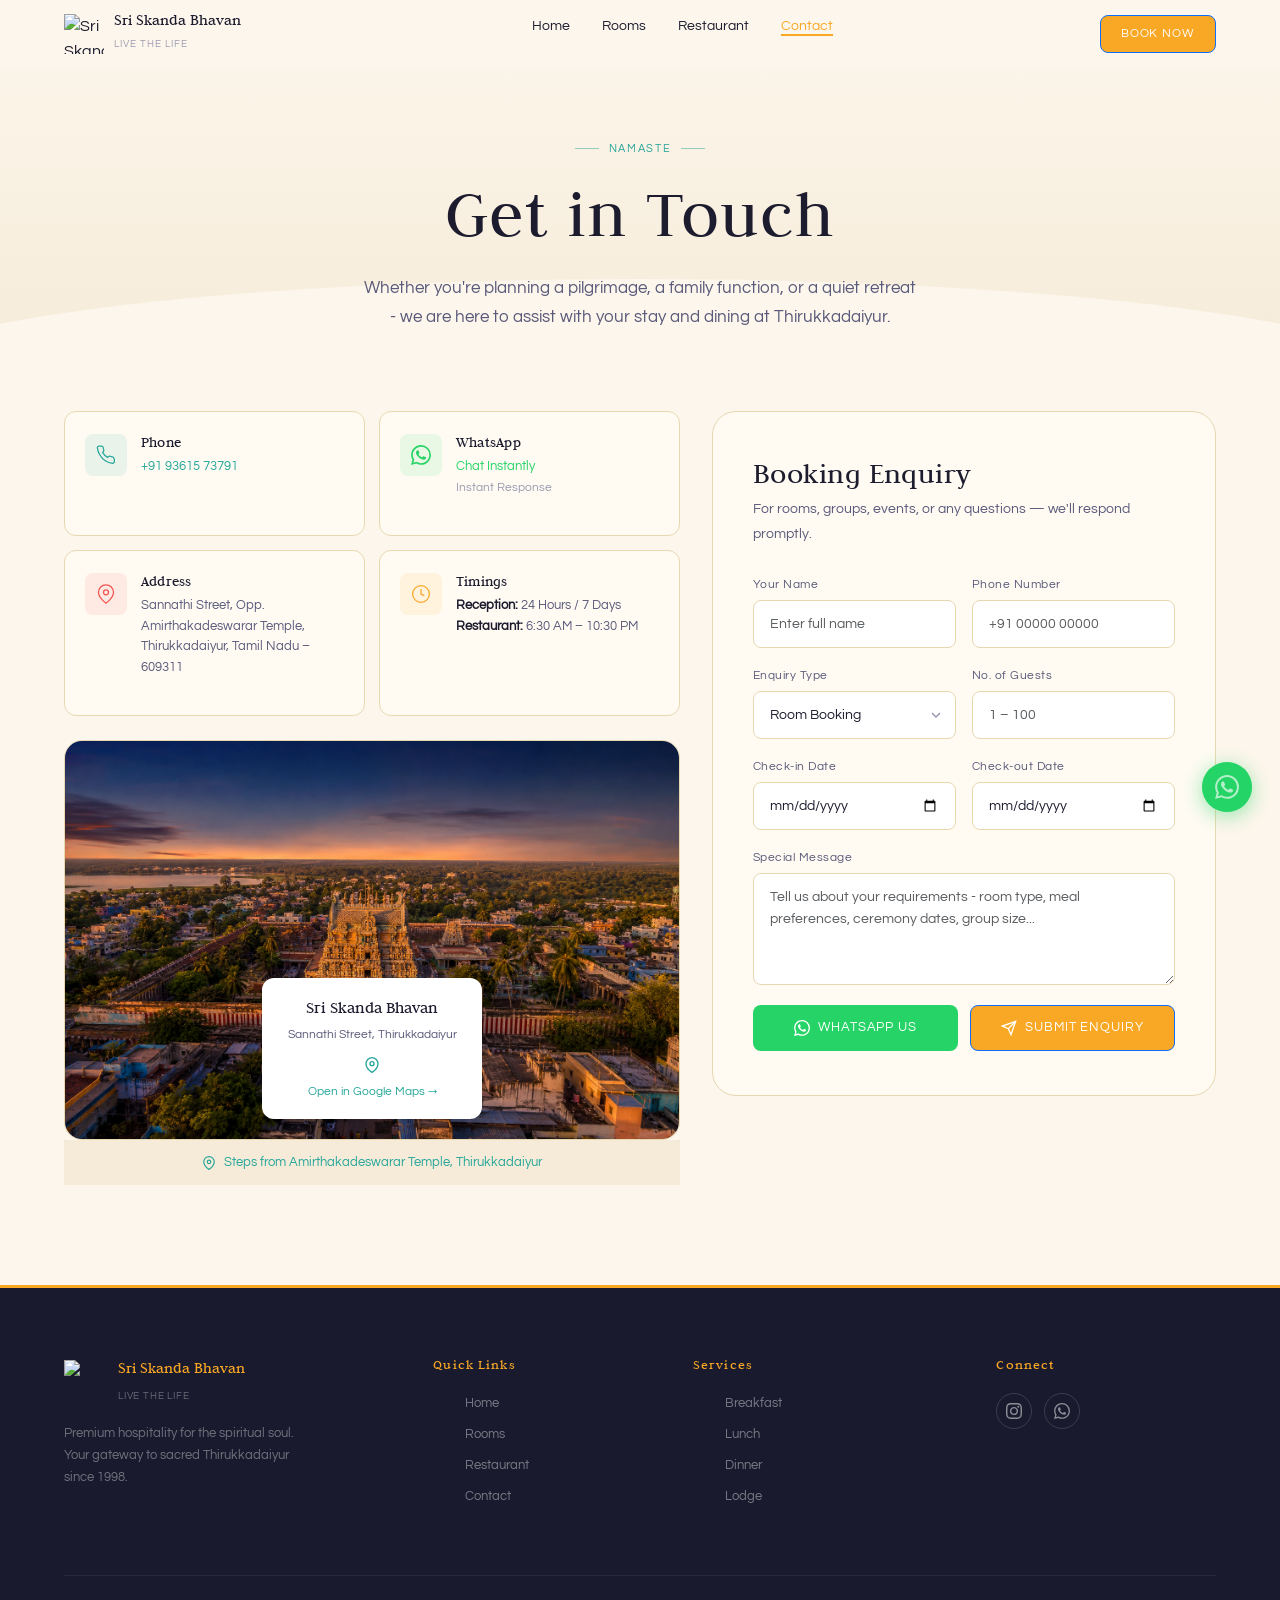
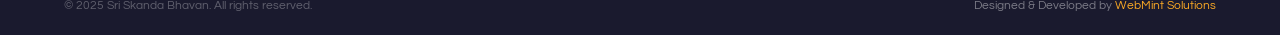
==== commit fcdb0688: "final" ====
--- a/contact.html
+++ b/contact.html
@@ -1,128 +1,319 @@
 <!DOCTYPE html>
 <html lang="en">
 <head>
-  <meta charset="UTF-8" />
-  <meta name="viewport" content="width=device-width, initial-scale=1.0" />
-  <title>Contact Sri Skanda Bhavan Thirukkadaiyur | Room Booking & Dining Enquiry</title>
-  <meta name="description" content="Contact Sri Skanda Bhavan for room bookings, dining reservations, and group arrangements. Located in Thirukkadaiyur near Amirthakadeswarar Temple." />
-  <link rel="icon" href="assets/images/logo.PNG" />
-  <link rel="stylesheet" href="https://cdn.jsdelivr.net/npm/bootstrap@5.3.3/dist/css/bootstrap.min.css" />
-  <link rel="stylesheet" href="css/style.css" />
+<meta charset="UTF-8" />
+<meta name="viewport" content="width=device-width, initial-scale=1.0" />
+
+<!-- ═══ PRIMARY SEO ═══════════════════════════════════════════ -->
+<title>Contact Sri Skanda Bhavan Thirukkadaiyur | Room Booking, Dining &amp; Group Enquiry</title>
+<meta name="description" content="Contact Sri Skanda Bhavan, Thirukkadaiyur for room bookings, dining reservations, group bookings and Sashtiapthapoorthi function arrangements. Call +91 82480 77837 or WhatsApp for instant response. Located opposite Amirthakadeswarar Temple, Sannathi Street, Thirukkadaiyur – 609311." />
+<meta name="keywords" content="Contact Sri Skanda Bhavan, Thirukkadaiyur hotel booking, room reservation Thirukkadaiyur, Sashtiapthapoorthi booking, group accommodation Thirukkadaiyur, Amirthakadeswarar Temple hotel contact, WhatsApp booking Thirukkadaiyur, pilgrimage hotel contact Tamil Nadu, Sri Skanda Bhavan phone number, Thirukkadaiyur lodge enquiry" />
+<link rel="canonical" href="https://srishandabhavan.in/contact.html" />
+<meta name="robots" content="index, follow" />
+<meta name="author" content="Sri Skanda Bhavan, Thirukkadaiyur" />
+
+<!-- ═══ OPEN GRAPH ════════════════════════════════════════════ -->
+<meta property="og:type" content="website" />
+<meta property="og:site_name" content="Sri Skanda Bhavan" />
+<meta property="og:title" content="Contact Sri Skanda Bhavan - Room Booking &amp; Dining Enquiry, Thirukkadaiyur" />
+<meta property="og:description" content="Book rooms, order meals, or arrange group functions at Sri Skanda Bhavan, Thirukkadaiyur. WhatsApp +91 82480 77837 for instant response. Steps from Amirthakadeswarar Temple." />
+<meta property="og:image" content="assets/images/skanda-contact-temple.png" />
+<meta property="og:image:width" content="1200" />
+<meta property="og:image:height" content="630" />
+<meta property="og:url" content="https://srishandabhavan.in/contact.html" />
+<meta property="og:locale" content="en_IN" />
+
+<!-- ═══ TWITTER CARD ══════════════════════════════════════════ -->
+<meta name="twitter:card" content="summary_large_image" />
+<meta name="twitter:title" content="Contact Sri Skanda Bhavan - Thirukkadaiyur Hotel Booking &amp; Enquiry" />
+<meta name="twitter:description" content="Book rooms or order meals at Sri Skanda Bhavan, Thirukkadaiyur. Opposite Amirthakadeswarar Temple. WhatsApp for instant response." />
+<meta name="twitter:image" content="assets/images/skanda-contact-temple.png" />
+
+<!-- ═══ GEO TAGS ══════════════════════════════════════════════ -->
+<meta name="geo.region" content="IN-TN" />
+<meta name="geo.placename" content="Thirukkadaiyur, Tamil Nadu, India" />
+<meta name="geo.position" content="11.3667;79.8583" />
+<meta name="ICBM" content="11.3667, 79.8583" />
+
+<!-- ═══ CONTACT PAGE SCHEMA ═══════════════════════════════════ -->
+<script type="application/ld+json">
+{
+  "@context": "https://schema.org",
+  "@type": "ContactPage",
+  "name": "Contact Sri Skanda Bhavan",
+  "description": "Contact page for room bookings, dining reservations, group arrangements and general enquiries at Sri Skanda Bhavan, Thirukkadaiyur.",
+  "url": "https://srishandabhavan.in/contact.html",
+  "mainEntity": {
+    "@type": "LocalBusiness",
+    "name": "Sri Skanda Bhavan",
+    "description": "Hotel, lodge and pure vegetarian restaurant in Thirukkadaiyur, Tamil Nadu. Located opposite the Amirthakadeswarar Temple.",
+    "url": "https://srishandabhavan.in/",
+    "telephone": "+918248077837",
+    "address": {
+      "@type": "PostalAddress",
+      "streetAddress": "Sannathi Street, Opp. Amirthakadeswarar Temple",
+      "addressLocality": "Thirukkadaiyur",
+      "addressRegion": "Tamil Nadu",
+      "postalCode": "609311",
+      "addressCountry": "IN"
+    },
+    "geo": {
+      "@type": "GeoCoordinates",
+      "latitude": 11.3667,
+      "longitude": 79.8583
+    },
+    "openingHoursSpecification": [
+      {
+        "@type": "OpeningHoursSpecification",
+        "dayOfWeek": ["Monday","Tuesday","Wednesday","Thursday","Friday","Saturday","Sunday"],
+        "opens": "00:00",
+        "closes": "23:59",
+        "description": "Reception open 24 hours"
+      },
+      {
+        "@type": "OpeningHoursSpecification",
+        "dayOfWeek": ["Monday","Tuesday","Wednesday","Thursday","Friday","Saturday","Sunday"],
+        "opens": "06:30",
+        "closes": "22:30",
+        "description": "Restaurant timings"
+      }
+    ],
+    "contactPoint": [
+      {
+        "@type": "ContactPoint",
+        "telephone": "+918248077837",
+        "contactType": "reservations",
+        "areaServed": "IN",
+        "availableLanguage": ["Tamil", "English"]
+      },
+      {
+        "@type": "ContactPoint",
+        "contactType": "customer service",
+        "url": "https://wa.me/918248077837",
+        "availableLanguage": ["Tamil", "English"]
+      }
+    ]
+  }
+}
+</script>
+
+<!-- ═══ BREADCRUMB SCHEMA ══════════════════════════════════════ -->
+<script type="application/ld+json">
+{
+  "@context": "https://schema.org",
+  "@type": "BreadcrumbList",
+  "itemListElement": [
+    {
+      "@type": "ListItem",
+      "position": 1,
+      "name": "Sri Skanda Bhavan",
+      "item": "https://srishandabhavan.in/"
+    },
+    {
+      "@type": "ListItem",
+      "position": 2,
+      "name": "Contact",
+      "item": "https://srishandabhavan.in/contact.html"
+    }
+  ]
+}
+</script>
+
+<!-- ═══ FAQ SCHEMA ════════════════════════════════════════════ -->
+<script type="application/ld+json">
+{
+  "@context": "https://schema.org",
+  "@type": "FAQPage",
+  "mainEntity": [
+    {
+      "@type": "Question",
+      "name": "What is the phone number for Sri Skanda Bhavan Thirukkadaiyur?",
+      "acceptedAnswer": {
+        "@type": "Answer",
+        "text": "You can reach Sri Skanda Bhavan at +91 82480 77837. We are available 24 hours for room enquiries and WhatsApp bookings."
+      }
+    },
+    {
+      "@type": "Question",
+      "name": "Where is Sri Skanda Bhavan located?",
+      "acceptedAnswer": {
+        "@type": "Answer",
+        "text": "Sri Skanda Bhavan is located at Sannathi Street, opposite the Amirthakadeswarar Temple, Thirukkadaiyur, Tamil Nadu – 609311. Just 2 minutes walking distance from the temple."
+      }
+    },
+    {
+      "@type": "Question",
+      "name": "Can I book rooms or meals via WhatsApp?",
+      "acceptedAnswer": {
+        "@type": "Answer",
+        "text": "Yes. WhatsApp +91 82480 77837 for instant response on room bookings, meal orders, group arrangements and Sashtiapthapoorthi function enquiries."
+      }
+    },
+    {
+      "@type": "Question",
+      "name": "What are the restaurant timings at Sri Skanda Bhavan?",
+      "acceptedAnswer": {
+        "@type": "Answer",
+        "text": "The restaurant at Sri Skanda Bhavan is open daily from 6:30 AM to 10:30 PM serving breakfast, lunch, dinner, and Vaitheegam (Saatvik) meals."
+      }
+    }
+  ]
+}
+</script>
+
+<link rel="icon" href="assets/images/logo.PNG" />
+<link rel="apple-touch-icon" href="assets/images/logo.PNG" />
+<link rel="stylesheet" href="https://cdn.jsdelivr.net/npm/bootstrap@5.3.3/dist/css/bootstrap.min.css" />
+<link rel="stylesheet" href="css/style.css" />
 </head>
 <body>
 
 <!-- NAVBAR -->
-<nav class="navbar">
+<nav class="navbar" aria-label="Main Navigation">
   <div class="container">
     <a href="index.html" class="nav-logo">
-      <img src="assets/images/logo-tsp.png" alt="Sri Skanda Bhavan Logo" />
-      <div class="nav-logo-text"><span class="brand">Sri Skanda Bhavan</span><span class="tagline">Live the Life</span></div>
+      <img src="assets/images/logo-tsp.png" alt="Sri Skanda Bhavan Logo" width="40" height="40" />
+      <div class="nav-logo-text">
+        <span class="brand">Sri Skanda Bhavan</span>
+        <span class="tagline">Live the Life</span>
+      </div>
     </a>
-    <ul class="nav-links">
+    <ul class="nav-links" role="list">
       <li><a href="index.html">Home</a></li>
       <li><a href="rooms.html">Rooms</a></li>
       <li><a href="restaurant.html">Restaurant</a></li>
-      <li><a href="contact.html" class="active">Contact</a></li>
+      <li><a href="contact.html" class="active" aria-current="page">Contact</a></li>
     </ul>
-    <a href="contact.html" class="btn btn-primary nav-cta">Book Now</a>
-    <div class="nav-ham"><span></span><span></span><span></span></div>
+    <a href="contact.html" class="btn btn-primary nav-cta btn-sm">Book Now</a>
+    <div class="nav-ham" role="button" aria-label="Open navigation menu" tabindex="0">
+      <span></span><span></span><span></span>
+    </div>
   </div>
 </nav>
 <div class="nav-overlay"></div>
-<div class="nav-drawer">
-  <span class="nav-drawer-close">✕</span>
+<div class="nav-drawer" role="dialog" aria-label="Mobile Navigation">
+  <span class="nav-drawer-close" role="button" tabindex="0" aria-label="Close navigation menu">&#10005;</span>
   <nav class="drawer-links">
-    <a href="index.html">Home</a><a href="rooms.html">Rooms</a>
-    <a href="restaurant.html">Restaurant</a><a href="contact.html" class="active">Contact</a>
+    <a href="index.html">Home</a>
+    <a href="rooms.html">Rooms</a>
+    <a href="restaurant.html">Restaurant</a>
+    <a href="contact.html" class="active">Contact</a>
   </nav>
-  <div class="drawer-cta mt-8"><a href="contact.html" class="btn btn-primary">Book Now</a></div>
+  <div class="drawer-cta mt-8">
+    <a href="contact.html" class="btn btn-primary">Book Now</a>
+  </div>
 </div>
 
 <!-- PAGE HERO -->
-<section class="page-hero" style="padding-bottom:48px;">
+<section class="page-hero" style="padding-bottom:48px;" aria-label="Contact Sri Skanda Bhavan">
   <div class="container">
     <div class="eyebrow reveal" style="justify-content:center;">Namaste</div>
     <h1 class="reveal">Get in Touch</h1>
-    <p class="reveal reveal d1">Whether you're planning a pilgrimage, a family function, or a quiet retreat, we are here to assist with your stay and dining at Thirukkadaiyur.</p>
+    <p class="reveal d1">Whether you're planning a pilgrimage, a family function, or a quiet retreat - we are here to assist with your stay and dining at Thirukkadaiyur.</p>
   </div>
 </section>
 
 <!-- CONTACT MAIN -->
-<section class="section-pad" style="background:var(--cream);padding-top:32px;">
+<section class="section-pad" style="background:var(--cream);padding-top:32px;" aria-labelledby="contact-heading">
   <div class="container">
     <div class="contact-main">
 
       <!-- LEFT: Info cards + map -->
       <div>
-        <div class="contact-cards-row">
-          <div class="contact-card reveal">
-  <div class="contact-icon" style="background:rgba(38,166,154,0.1);">
-              <svg width="20" height="20" viewBox="0 0 24 24" fill="none" stroke="#26A69A" stroke-width="1.5"><path d="M22 16.92v3a2 2 0 0 1-2.18 2 19.79 19.79 0 0 1-8.63-3.07A19.5 19.5 0 0 1 4.69 12 19.79 19.79 0 0 1 1.61 3.44 2 2 0 0 1 3.6 1.27h3a2 2 0 0 1 2 1.72c.127.96.361 1.903.7 2.81a2 2 0 0 1-.45 2.11L7.91 8.86a16 16 0 0 0 6 6l.91-.91a2 2 0 0 1 2.11-.45c.907.339 1.85.573 2.81.7a2 2 0 0 1 1.72 2.04z"/></svg>
+        <div class="contact-cards-row" role="list" aria-label="Contact information">
+
+          <!-- Phone -->
+          <div class="contact-card reveal" role="listitem" itemscope itemtype="https://schema.org/ContactPoint">
+            <div class="contact-icon" style="background:rgba(38,166,154,0.1);">
+              <svg width="20" height="20" viewBox="0 0 24 24" fill="none" stroke="#26A69A" stroke-width="1.5" aria-hidden="true"><path d="M22 16.92v3a2 2 0 0 1-2.18 2 19.79 19.79 0 0 1-8.63-3.07A19.5 19.5 0 0 1 4.69 12 19.79 19.79 0 0 1 1.61 3.44 2 2 0 0 1 3.6 1.27h3a2 2 0 0 1 2 1.72c.127.96.361 1.903.7 2.81a2 2 0 0 1-.45 2.11L7.91 8.86a16 16 0 0 0 6 6l.91-.91a2 2 0 0 1 2.11-.45c.907.339 1.85.573 2.81.7a2 2 0 0 1 1.72 2.04z"/></svg>
             </div>
             <div>
               <h4>Phone</h4>
-              <p><a href="tel:+918248077837">+91 82480 77837</a></p>
-            </div>
-          </div>
-          <div class="contact-card reveal reveal d1">
-  <div class="contact-icon" style="background:rgba(37,211,102,0.1);">
-              <svg width="20" height="20" viewBox="0 0 24 24" fill="#25D366"><path d="M17.472 14.382c-.297-.149-1.758-.867-2.03-.967-.273-.099-.471-.148-.67.15-.197.297-.767.966-.94 1.164-.173.199-.347.223-.644.075-.297-.15-1.255-.463-2.39-1.475-.883-.788-1.48-1.761-1.653-2.059-.173-.297-.018-.458.13-.606.134-.133.298-.347.446-.52.149-.174.198-.298.298-.497.099-.198.05-.371-.025-.52-.075-.149-.669-1.612-.916-2.207-.242-.579-.487-.5-.669-.51-.173-.008-.371-.01-.57-.01-.198 0-.52.074-.792.372-.272.297-1.04 1.016-1.04 2.479 0 1.462 1.065 2.875 1.213 3.074.149.198 2.096 3.2 5.077 4.487.709.306 1.262.489 1.694.625.712.227 1.36.195 1.871.118.571-.085 1.758-.719 2.006-1.413.248-.694.248-1.289.173-1.413-.074-.124-.272-.198-.57-.347m-5.421 7.403h-.004a9.87 9.87 0 0 1-5.031-1.378l-.361-.214-3.741.982.998-3.648-.235-.374a9.86 9.86 0 0 1-1.51-5.26c.001-5.45 4.436-9.884 9.888-9.884 2.64 0 5.122 1.03 6.988 2.898a9.825 9.825 0 0 1 2.893 6.994c-.003 5.45-4.437 9.884-9.885 9.884m8.413-18.297A11.815 11.815 0 0 0 12.05 0C5.495 0 .16 5.335.157 11.892c0 2.096.547 4.142 1.588 5.945L.057 24l6.305-1.654a11.882 11.882 0 0 0 5.683 1.448h.005c6.554 0 11.89-5.335 11.893-11.893a11.821 11.821 0 0 0-3.48-8.413Z"/></svg>
+              <p><a href="tel:+919361573791" itemprop="telephone" aria-label="Call Sri Skanda Bhavan">+91 93615 73791</a></p>
+            </div>
+          </div>
+
+          <!-- WhatsApp -->
+          <div class="contact-card reveal d1" role="listitem">
+            <div class="contact-icon" style="background:rgba(37,211,102,0.1);">
+              <svg width="20" height="20" viewBox="0 0 24 24" fill="#25D366" aria-hidden="true"><path d="M17.472 14.382c-.297-.149-1.758-.867-2.03-.967-.273-.099-.471-.148-.67.15-.197.297-.767.966-.94 1.164-.173.199-.347.223-.644.075-.297-.15-1.255-.463-2.39-1.475-.883-.788-1.48-1.761-1.653-2.059-.173-.297-.018-.458.13-.606.134-.133.298-.347.446-.52.149-.174.198-.298.298-.497.099-.198.05-.371-.025-.52-.075-.149-.669-1.612-.916-2.207-.242-.579-.487-.5-.669-.51-.173-.008-.371-.01-.57-.01-.198 0-.52.074-.792.372-.272.297-1.04 1.016-1.04 2.479 0 1.462 1.065 2.875 1.213 3.074.149.198 2.096 3.2 5.077 4.487.709.306 1.262.489 1.694.625.712.227 1.36.195 1.871.118.571-.085 1.758-.719 2.006-1.413.248-.694.248-1.289.173-1.413-.074-.124-.272-.198-.57-.347m-5.421 7.403h-.004a9.87 9.87 0 0 1-5.031-1.378l-.361-.214-3.741.982.998-3.648-.235-.374a9.86 9.86 0 0 1-1.51-5.26c.001-5.45 4.436-9.884 9.888-9.884 2.64 0 5.122 1.03 6.988 2.898a9.825 9.825 0 0 1 2.893 6.994c-.003 5.45-4.437 9.884-9.885 9.884m8.413-18.297A11.815 11.815 0 0 0 12.05 0C5.495 0 .16 5.335.157 11.892c0 2.096.547 4.142 1.588 5.945L.057 24l6.305-1.654a11.882 11.882 0 0 0 5.683 1.448h.005c6.554 0 11.89-5.335 11.893-11.893a11.821 11.821 0 0 0-3.48-8.413Z"/></svg>
             </div>
             <div>
               <h4>WhatsApp</h4>
-              <p><a href="https://wa.me/918248077837" target="_blank" style="color:#25D366;">Chat Instantly</a><br/><span style="font-size:0.72rem;color:var(--text-light);">Instant Response</span></p>
-            </div>
-          </div>
-          <div class="contact-card reveal">
-  <div class="contact-icon" style="background:rgba(239,83,80,0.1);">
-              <svg width="20" height="20" viewBox="0 0 24 24" fill="none" stroke="#EF5350" stroke-width="1.5"><path d="M21 10c0 7-9 13-9 13s-9-6-9-13a9 9 0 0 1 18 0z"/><circle cx="12" cy="10" r="3"/></svg>
+              <p>
+                <a href="https://wa.me/918248077837" target="_blank" rel="noopener" style="color:#25D366;" aria-label="Chat with Sri Skanda Bhavan on WhatsApp">Chat Instantly</a>
+                <br />
+                <span style="font-size:0.72rem;color:var(--text-light);">Instant Response</span>
+              </p>
+            </div>
+          </div>
+
+          <!-- Address -->
+          <div class="contact-card reveal" role="listitem" itemscope itemtype="https://schema.org/PostalAddress">
+            <div class="contact-icon" style="background:rgba(239,83,80,0.1);">
+              <svg width="20" height="20" viewBox="0 0 24 24" fill="none" stroke="#EF5350" stroke-width="1.5" aria-hidden="true"><path d="M21 10c0 7-9 13-9 13s-9-6-9-13a9 9 0 0 1 18 0z"/><circle cx="12" cy="10" r="3"/></svg>
             </div>
             <div>
               <h4>Address</h4>
-              <p>Sannathi Street, Opp. Amirthakadeswarar Temple, Thirukkadaiyur, Tamil Nadu – 609311</p>
-            </div>
-          </div>
-          <div class="contact-card reveal reveal d1">
-  <div class="contact-icon" style="background:rgba(249,168,37,0.1);">
-              <svg width="20" height="20" viewBox="0 0 24 24" fill="none" stroke="#F9A825" stroke-width="1.5"><circle cx="12" cy="12" r="10"/><polyline points="12 6 12 12 16 14"/></svg>
+              <p itemprop="streetAddress">Sannathi Street, Opp. Amirthakadeswarar Temple,
+              <span itemprop="addressLocality">Thirukkadaiyur</span>,
+              <span itemprop="addressRegion">Tamil Nadu</span> &ndash;
+              <span itemprop="postalCode">609311</span></p>
+            </div>
+          </div>
+
+          <!-- Timings -->
+          <div class="contact-card reveal d1" role="listitem">
+            <div class="contact-icon" style="background:rgba(249,168,37,0.1);">
+              <svg width="20" height="20" viewBox="0 0 24 24" fill="none" stroke="#F9A825" stroke-width="1.5" aria-hidden="true"><circle cx="12" cy="12" r="10"/><polyline points="12 6 12 12 16 14"/></svg>
             </div>
             <div>
               <h4>Timings</h4>
               <p>
-                <strong style="color:var(--text-dark);font-size:0.8rem;">Reception:</strong> 24 Hours / 7 Days<br/>
-                <strong style="color:var(--text-dark);font-size:0.8rem;">Restaurant:</strong> 6:30 AM – 10:30 PM
+                <strong style="color:var(--text-dark);font-size:0.8rem;">Reception:</strong> 24 Hours / 7 Days<br />
+                <strong style="color:var(--text-dark);font-size:0.8rem;">Restaurant:</strong> 6:30 AM &ndash; 10:30 PM
               </p>
             </div>
           </div>
+
         </div>
 
         <!-- MAP -->
-        <div class="map-wrap reveal">
-  <img src="assets/images/skanda-contact-temple.png" alt="Thirukkadaiyur Temple Area" loading="lazy" />
-  <div class="map-card-float">
-    <div class="map-place-name">Sri Skanda Bhavan</div>
-    <div class="map-place-sub">Sannathi Street, Thirukkadaiyur</div>
-    <svg width="22" height="22" viewBox="0 0 24 24" fill="none" stroke="currentColor" stroke-width="2"><path d="M21 10c0 7-9 13-9 13s-9-6-9-13a9 9 0 0 1 18 0z"/><circle cx="12" cy="10" r="3"/></svg>
-    <br/>
-    <a href="https://maps.google.com/?q=Thirukkadaiyur+Amirthakadeswarar+Temple" target="_blank" class="map-glink">Open in Google Maps →</a>
-  </div>
-</div>
-<div class="map-label-bar">Steps from Amirthakadeswarar Temple, Thirukkadaiyur</div>
-      </div>
-
-      <!-- RIGHT: Form -->
+        <div class="map-wrap reveal" role="img" aria-label="Location map of Sri Skanda Bhavan, Thirukkadaiyur near Amirthakadeswarar Temple">
+          <img src="assets/images/skanda-contact-temple.png" alt="Aerial view of Amirthakadeswarar Temple area, Thirukkadaiyur - Sri Skanda Bhavan is located on Sannathi Street opposite the temple" loading="lazy" />
+          <div class="map-card-float">
+            <div class="map-place-name">Sri Skanda Bhavan</div>
+            <div class="map-place-sub">Sannathi Street, Thirukkadaiyur</div>
+            <svg width="16" height="16" viewBox="0 0 24 24" fill="none" stroke="var(--teal)" stroke-width="2" aria-hidden="true"><path d="M21 10c0 7-9 13-9 13s-9-6-9-13a9 9 0 0 1 18 0z"/><circle cx="12" cy="10" r="3"/></svg>
+            <br />
+            <a href="https://maps.google.com/?q=Amirthakadeswarar+Temple+Thirukkadaiyur" target="_blank" rel="noopener" class="map-glink" aria-label="Open Sri Skanda Bhavan location in Google Maps">Open in Google Maps &#8594;</a>
+          </div>
+        </div>
+        <div class="map-label-bar" aria-label="Location note">
+          <svg width="14" height="14" viewBox="0 0 24 24" fill="none" stroke="currentColor" stroke-width="2" style="display:inline;vertical-align:middle;margin-right:5px;" aria-hidden="true"><path d="M21 10c0 7-9 13-9 13s-9-6-9-13a9 9 0 0 1 18 0z"/><circle cx="12" cy="10" r="3"/></svg>
+          Steps from Amirthakadeswarar Temple, Thirukkadaiyur
+        </div>
+      </div>
+
+      <!-- RIGHT: Booking Form -->
       <div class="contact-form-wrap reveal d2">
-        <h3>Booking Enquiry</h3>
-        <p>For rooms, groups, events, or any questions - we'll respond promptly.</p>
-        <form id="contact-form">
+        <h3 id="contact-heading">Booking Enquiry</h3>
+        <p>For rooms, groups, events, or any questions &mdash; we'll respond promptly.</p>
+        <form id="contact-form" aria-labelledby="contact-heading" novalidate>
           <div class="form-row">
-            <div class="form-group"><label>Your Name</label><input type="text" name="name" class="form-control" placeholder="Enter full name" required /></div>
-            <div class="form-group"><label>Phone Number</label><input type="tel" name="phone" class="form-control" placeholder="+91" required /></div>
+            <div class="form-group">
+              <label for="cf-name">Your Name</label>
+              <input type="text" id="cf-name" name="name" class="form-control" placeholder="Enter full name" autocomplete="name" required />
+            </div>
+            <div class="form-group">
+              <label for="cf-phone">Phone Number</label>
+              <input type="tel" id="cf-phone" name="phone" class="form-control" placeholder="+91 00000 00000" autocomplete="tel" required />
+            </div>
           </div>
           <div class="form-row">
             <div class="form-group">
-              <label>Enquiry Type</label>
-              <select name="enquiry-type" class="form-control">
+              <label for="cf-type">Enquiry Type</label>
+              <select id="cf-type" name="enquiry-type" class="form-control">
                 <option>Room Booking</option>
                 <option>Meal Order</option>
                 <option>Group Booking</option>
@@ -131,66 +322,102 @@
               </select>
             </div>
             <div class="form-group">
-              <label>No. of Guests</label>
-              <input type="number" name="guests" class="form-control" min="1" placeholder="1 – 10" />
+              <label for="cf-guests">No. of Guests</label>
+              <input type="number" id="cf-guests" name="guests" class="form-control" min="1" placeholder="1 &ndash; 100" />
             </div>
           </div>
           <div class="form-row">
-            <div class="form-group"><label>Check-in Date</label><input type="date" name="checkin" class="form-control" /></div>
-            <div class="form-group"><label>Check-out Date</label><input type="date" name="checkout" class="form-control" /></div>
-          </div>
-          <div class="form-group"><label>Special Message</label><textarea name="message" class="form-control" rows="4" placeholder="Tell us about your requirements..."></textarea></div>
+            <div class="form-group">
+              <label for="cf-checkin">Check-in Date</label>
+              <input type="date" id="cf-checkin" name="checkin" class="form-control" />
+            </div>
+            <div class="form-group">
+              <label for="cf-checkout">Check-out Date</label>
+              <input type="date" id="cf-checkout" name="checkout" class="form-control" />
+            </div>
+          </div>
+          <div class="form-group">
+            <label for="cf-message">Special Message</label>
+            <textarea id="cf-message" name="message" class="form-control" rows="4" placeholder="Tell us about your requirements - room type, meal preferences, ceremony dates, group size..."></textarea>
+          </div>
           <div class="contact-form-btns">
-            <button type="button" id="contact-form-wa" class="btn btn-whatsapp">
-              <svg width="16" height="16" viewBox="0 0 24 24" fill="currentColor"><path d="M17.472 14.382c-.297-.149-1.758-.867-2.03-.967-.273-.099-.471-.148-.67.15-.197.297-.767.966-.94 1.164-.173.199-.347.223-.644.075-.297-.15-1.255-.463-2.39-1.475-.883-.788-1.48-1.761-1.653-2.059-.173-.297-.018-.458.13-.606.134-.133.298-.347.446-.52.149-.174.198-.298.298-.497.099-.198.05-.371-.025-.52-.075-.149-.669-1.612-.916-2.207-.242-.579-.487-.5-.669-.51-.173-.008-.371-.01-.57-.01-.198 0-.52.074-.792.372-.272.297-1.04 1.016-1.04 2.479 0 1.462 1.065 2.875 1.213 3.074.149.198 2.096 3.2 5.077 4.487.709.306 1.262.489 1.694.625.712.227 1.36.195 1.871.118.571-.085 1.758-.719 2.006-1.413.248-.694.248-1.289.173-1.413-.074-.124-.272-.198-.57-.347m-5.421 7.403h-.004a9.87 9.87 0 0 1-5.031-1.378l-.361-.214-3.741.982.998-3.648-.235-.374a9.86 9.86 0 0 1-1.51-5.26c.001-5.45 4.436-9.884 9.888-9.884 2.64 0 5.122 1.03 6.988 2.898a9.825 9.825 0 0 1 2.893 6.994c-.003 5.45-4.437 9.884-9.885 9.884m8.413-18.297A11.815 11.815 0 0 0 12.05 0C5.495 0 .16 5.335.157 11.892c0 2.096.547 4.142 1.588 5.945L.057 24l6.305-1.654a11.882 11.882 0 0 0 5.683 1.448h.005c6.554 0 11.89-5.335 11.893-11.893a11.821 11.821 0 0 0-3.48-8.413Z"/></svg>
+            <button type="button" id="contact-form-wa" class="btn btn-whatsapp" aria-label="Send enquiry via WhatsApp">
+              <svg width="16" height="16" viewBox="0 0 24 24" fill="currentColor" aria-hidden="true"><path d="M17.472 14.382c-.297-.149-1.758-.867-2.03-.967-.273-.099-.471-.148-.67.15-.197.297-.767.966-.94 1.164-.173.199-.347.223-.644.075-.297-.15-1.255-.463-2.39-1.475-.883-.788-1.48-1.761-1.653-2.059-.173-.297-.018-.458.13-.606.134-.133.298-.347.446-.52.149-.174.198-.298.298-.497.099-.198.05-.371-.025-.52-.075-.149-.669-1.612-.916-2.207-.242-.579-.487-.5-.669-.51-.173-.008-.371-.01-.57-.01-.198 0-.52.074-.792.372-.272.297-1.04 1.016-1.04 2.479 0 1.462 1.065 2.875 1.213 3.074.149.198 2.096 3.2 5.077 4.487.709.306 1.262.489 1.694.625.712.227 1.36.195 1.871.118.571-.085 1.758-.719 2.006-1.413.248-.694.248-1.289.173-1.413-.074-.124-.272-.198-.57-.347m-5.421 7.403h-.004a9.87 9.87 0 0 1-5.031-1.378l-.361-.214-3.741.982.998-3.648-.235-.374a9.86 9.86 0 0 1-1.51-5.26c.001-5.45 4.436-9.884 9.888-9.884 2.64 0 5.122 1.03 6.988 2.898a9.825 9.825 0 0 1 2.893 6.994c-.003 5.45-4.437 9.884-9.885 9.884m8.413-18.297A11.815 11.815 0 0 0 12.05 0C5.495 0 .16 5.335.157 11.892c0 2.096.547 4.142 1.588 5.945L.057 24l6.305-1.654a11.882 11.882 0 0 0 5.683 1.448h.005c6.554 0 11.89-5.335 11.893-11.893a11.821 11.821 0 0 0-3.48-8.413Z"/></svg>
               WhatsApp Us
             </button>
-            <button type="submit" class="btn btn-primary" onclick="event.preventDefault();document.getElementById('contact-form-wa').click();">
+            <button type="submit" class="btn btn-primary" aria-label="Submit booking enquiry">
+              <svg width="16" height="16" viewBox="0 0 24 24" fill="none" stroke="currentColor" stroke-width="2" aria-hidden="true"><line x1="22" y1="2" x2="11" y2="13"/><polygon points="22 2 15 22 11 13 2 9 22 2"/></svg>
               Submit Enquiry
             </button>
           </div>
         </form>
       </div>
+
     </div>
   </div>
 </section>
 
 <!-- FOOTER -->
-<footer class="footer">
+<footer class="footer" role="contentinfo">
   <div class="container">
     <div class="footer-body">
       <div class="footer-brand">
-        <div class="f-logo"><img src="assets/images/logo-tsp.png" alt="Sri Skanda Bhavan" /><div><span class="brand">Sri Skanda Bhavan</span><span class="tagline">Live the Life</span></div></div>
+        <div class="f-logo">
+          <img src="assets/images/logo-tsp.png" alt="Sri Skanda Bhavan" width="44" height="44" />
+          <div><span class="brand">Sri Skanda Bhavan</span><span class="tagline">Live the Life</span></div>
+        </div>
         <p>Premium hospitality for the spiritual soul. Your gateway to sacred Thirukkadaiyur since 1998.</p>
       </div>
-      <div class="footer-col"><h5>Quick Links</h5><ul><li><a href="index.html">Home</a></li><li><a href="rooms.html">Rooms</a></li><li><a href="restaurant.html">Restaurant</a></li><li><a href="contact.html">Contact</a></li></ul></div>
-      <div class="footer-col"><h5>Services</h5><ul><li><a href="restaurant.html">Breakfast</a></li><li><a href="restaurant.html">Lunch</a></li><li><a href="restaurant.html">Dinner</a></li><li><a href="rooms.html">Lodge</a></li></ul></div>
       <div class="footer-col">
-        <h5>Social</h5>
+        <h5>Quick Links</h5>
+        <ul>
+          <li><a href="index.html">Home</a></li>
+          <li><a href="rooms.html">Rooms</a></li>
+          <li><a href="restaurant.html">Restaurant</a></li>
+          <li><a href="contact.html">Contact</a></li>
+        </ul>
+      </div>
+      <div class="footer-col">
+        <h5>Services</h5>
+        <ul>
+          <li><a href="restaurant.html">Breakfast</a></li>
+          <li><a href="restaurant.html">Lunch</a></li>
+          <li><a href="restaurant.html">Dinner</a></li>
+          <li><a href="rooms.html">Lodge</a></li>
+        </ul>
+      </div>
+      <div class="footer-col">
+        <h5>Connect</h5>
         <div style="display:flex;gap:12px;margin-top:4px;">
-          <a href="#" style="width:36px;height:36px;border-radius:50%;border:1px solid rgba(255,255,255,0.15);display:flex;align-items:center;justify-content:center;color:rgba(255,255,255,0.5);transition:all 0.2s;" onmouseover="this.style.borderColor='var(--gold)';this.style.color='var(--gold)'" onmouseout="this.style.borderColor='rgba(255,255,255,0.15)';this.style.color='rgba(255,255,255,0.5)'">
-            <svg width="16" height="16" viewBox="0 0 24 24" fill="currentColor"><path d="M12 2.163c3.204 0 3.584.012 4.85.07 3.252.148 4.771 1.691 4.919 4.919.058 1.265.069 1.645.069 4.849 0 3.205-.012 3.584-.069 4.849-.149 3.225-1.664 4.771-4.919 4.919-1.266.058-1.644.07-4.85.07-3.204 0-3.584-.012-4.849-.07-3.26-.149-4.771-1.699-4.919-4.92-.058-1.265-.07-1.644-.07-4.849 0-3.204.013-3.583.07-4.849.149-3.227 1.664-4.771 4.919-4.919 1.266-.057 1.645-.069 4.849-.069zm0-2.163c-3.259 0-3.667.014-4.947.072-4.358.2-6.78 2.618-6.98 6.98-.059 1.281-.073 1.689-.073 4.948 0 3.259.014 3.668.072 4.948.2 4.358 2.618 6.78 6.98 6.98 1.281.058 1.689.072 4.948.072 3.259 0 3.668-.014 4.948-.072 4.354-.2 6.782-2.618 6.979-6.98.059-1.28.073-1.689.073-4.948 0-3.259-.014-3.667-.072-4.947-.196-4.354-2.617-6.78-6.979-6.98-1.281-.059-1.69-.073-4.949-.073zm0 5.838c-3.403 0-6.162 2.759-6.162 6.162s2.759 6.163 6.162 6.163 6.162-2.759 6.162-6.163c0-3.403-2.759-6.162-6.162-6.162zm0 10.162c-2.209 0-4-1.79-4-4 0-2.209 1.791-4 4-4s4 1.791 4 4c0 2.21-1.791 4-4 4zm6.406-11.845c-.796 0-1.441.645-1.441 1.44s.645 1.44 1.441 1.44c.795 0 1.439-.645 1.439-1.44s-.644-1.44-1.439-1.44z"/></svg>
+          <a href="https://www.instagram.com/" target="_blank" rel="noopener" aria-label="Sri Skanda Bhavan on Instagram" style="width:36px;height:36px;border-radius:50%;border:1px solid rgba(255,255,255,0.15);display:flex;align-items:center;justify-content:center;color:rgba(255,255,255,0.5);transition:all 0.2s;" onmouseover="this.style.borderColor='var(--gold)';this.style.color='var(--gold)'" onmouseout="this.style.borderColor='rgba(255,255,255,0.15)';this.style.color='rgba(255,255,255,0.5)'">
+            <svg width="16" height="16" viewBox="0 0 24 24" fill="currentColor" aria-hidden="true"><path d="M12 2.163c3.204 0 3.584.012 4.85.07 3.252.148 4.771 1.691 4.919 4.919.058 1.265.069 1.645.069 4.849 0 3.205-.012 3.584-.069 4.849-.149 3.225-1.664 4.771-4.919 4.919-1.266.058-1.644.07-4.85.07-3.204 0-3.584-.012-4.849-.07-3.26-.149-4.771-1.699-4.919-4.92-.058-1.265-.07-1.644-.07-4.849 0-3.204.013-3.583.07-4.849.149-3.227 1.664-4.771 4.919-4.919 1.266-.057 1.645-.069 4.849-.069zm0-2.163c-3.259 0-3.667.014-4.947.072-4.358.2-6.78 2.618-6.98 6.98-.059 1.281-.073 1.689-.073 4.948 0 3.259.014 3.668.072 4.948.2 4.358 2.618 6.78 6.98 6.98 1.281.058 1.689.072 4.948.072 3.259 0 3.668-.014 4.948-.072 4.354-.2 6.782-2.618 6.979-6.98.059-1.28.073-1.689.073-4.948 0-3.259-.014-3.667-.072-4.947-.196-4.354-2.617-6.78-6.979-6.98-1.281-.059-1.69-.073-4.949-.073zm0 5.838c-3.403 0-6.162 2.759-6.162 6.162s2.759 6.163 6.162 6.163 6.162-2.759 6.162-6.163c0-3.403-2.759-6.162-6.162-6.162zm0 10.162c-2.209 0-4-1.79-4-4 0-2.209 1.791-4 4-4s4 1.791 4 4c0 2.21-1.791 4-4 4zm6.406-11.845c-.796 0-1.441.645-1.441 1.44s.645 1.44 1.441 1.44c.795 0 1.439-.645 1.439-1.44s-.644-1.44-1.439-1.44z"/></svg>
           </a>
-          <a href="#" style="width:36px;height:36px;border-radius:50%;border:1px solid rgba(255,255,255,0.15);display:flex;align-items:center;justify-content:center;color:rgba(255,255,255,0.5);transition:all 0.2s;" onmouseover="this.style.borderColor='var(--gold)';this.style.color='var(--gold)'" onmouseout="this.style.borderColor='rgba(255,255,255,0.15)';this.style.color='rgba(255,255,255,0.5)'">
-            <svg width="16" height="16" viewBox="0 0 24 24" fill="currentColor"><path d="M17.472 14.382c-.297-.149-1.758-.867-2.03-.967-.273-.099-.471-.148-.67.15-.197.297-.767.966-.94 1.164-.173.199-.347.223-.644.075-.297-.15-1.255-.463-2.39-1.475-.883-.788-1.48-1.761-1.653-2.059-.173-.297-.018-.458.13-.606.134-.133.298-.347.446-.52.149-.174.198-.298.298-.497.099-.198.05-.371-.025-.52-.075-.149-.669-1.612-.916-2.207-.242-.579-.487-.5-.669-.51-.173-.008-.371-.01-.57-.01-.198 0-.52.074-.792.372-.272.297-1.04 1.016-1.04 2.479 0 1.462 1.065 2.875 1.213 3.074.149.198 2.096 3.2 5.077 4.487.709.306 1.262.489 1.694.625.712.227 1.36.195 1.871.118.571-.085 1.758-.719 2.006-1.413.248-.694.248-1.289.173-1.413-.074-.124-.272-.198-.57-.347m-5.421 7.403h-.004a9.87 9.87 0 0 1-5.031-1.378l-.361-.214-3.741.982.998-3.648-.235-.374a9.86 9.86 0 0 1-1.51-5.26c.001-5.45 4.436-9.884 9.888-9.884 2.64 0 5.122 1.03 6.988 2.898a9.825 9.825 0 0 1 2.893 6.994c-.003 5.45-4.437 9.884-9.885 9.884m8.413-18.297A11.815 11.815 0 0 0 12.05 0C5.495 0 .16 5.335.157 11.892c0 2.096.547 4.142 1.588 5.945L.057 24l6.305-1.654a11.882 11.882 0 0 0 5.683 1.448h.005c6.554 0 11.89-5.335 11.893-11.893a11.821 11.821 0 0 0-3.48-8.413Z"/></svg>
+          <a href="https://wa.me/918248077837" target="_blank" rel="noopener" aria-label="Chat with Sri Skanda Bhavan on WhatsApp" style="width:36px;height:36px;border-radius:50%;border:1px solid rgba(255,255,255,0.15);display:flex;align-items:center;justify-content:center;color:rgba(255,255,255,0.5);transition:all 0.2s;" onmouseover="this.style.borderColor='var(--gold)';this.style.color='var(--gold)'" onmouseout="this.style.borderColor='rgba(255,255,255,0.15)';this.style.color='rgba(255,255,255,0.5)'">
+            <svg width="16" height="16" viewBox="0 0 24 24" fill="currentColor" aria-hidden="true"><path d="M17.472 14.382c-.297-.149-1.758-.867-2.03-.967-.273-.099-.471-.148-.67.15-.197.297-.767.966-.94 1.164-.173.199-.347.223-.644.075-.297-.15-1.255-.463-2.39-1.475-.883-.788-1.48-1.761-1.653-2.059-.173-.297-.018-.458.13-.606.134-.133.298-.347.446-.52.149-.174.198-.298.298-.497.099-.198.05-.371-.025-.52-.075-.149-.669-1.612-.916-2.207-.242-.579-.487-.5-.669-.51-.173-.008-.371-.01-.57-.01-.198 0-.52.074-.792.372-.272.297-1.04 1.016-1.04 2.479 0 1.462 1.065 2.875 1.213 3.074.149.198 2.096 3.2 5.077 4.487.709.306 1.262.489 1.694.625.712.227 1.36.195 1.871.118.571-.085 1.758-.719 2.006-1.413.248-.694.248-1.289.173-1.413-.074-.124-.272-.198-.57-.347m-5.421 7.403h-.004a9.87 9.87 0 0 1-5.031-1.378l-.361-.214-3.741.982.998-3.648-.235-.374a9.86 9.86 0 0 1-1.51-5.26c.001-5.45 4.436-9.884 9.888-9.884 2.64 0 5.122 1.03 6.988 2.898a9.825 9.825 0 0 1 2.893 6.994c-.003 5.45-4.437 9.884-9.885 9.884m8.413-18.297A11.815 11.815 0 0 0 12.05 0C5.495 0 .16 5.335.157 11.892c0 2.096.547 4.142 1.588 5.945L.057 24l6.305-1.654a11.882 11.882 0 0 0 5.683 1.448h.005c6.554 0 11.89-5.335 11.893-11.893a11.821 11.821 0 0 0-3.48-8.413Z"/></svg>
           </a>
         </div>
       </div>
     </div>
     <div class="footer-bottom">
-      <span>© 2025 Sri Skanda Bhavan. All rights reserved.</span>
-      <span class="wm">Designed & Developed by <strong>WebMint Solutions</strong></span>
+      <span>&copy; 2025 Sri Skanda Bhavan. All rights reserved.</span>
+      <span class="wm">Designed &amp; Developed by <strong>WebMint Solutions</strong></span>
     </div>
   </div>
 </footer>
 
-<a class="float-wa" href="https://wa.me/918248077837" target="_blank" aria-label="WhatsApp">
-  <svg width="24" height="24" viewBox="0 0 24 24" fill="currentColor"><path d="M17.472 14.382c-.297-.149-1.758-.867-2.03-.967-.273-.099-.471-.148-.67.15-.197.297-.767.966-.94 1.164-.173.199-.347.223-.644.075-.297-.15-1.255-.463-2.39-1.475-.883-.788-1.48-1.761-1.653-2.059-.173-.297-.018-.458.13-.606.134-.133.298-.347.446-.52.149-.174.198-.298.298-.497.099-.198.05-.371-.025-.52-.075-.149-.669-1.612-.916-2.207-.242-.579-.487-.5-.669-.51-.173-.008-.371-.01-.57-.01-.198 0-.52.074-.792.372-.272.297-1.04 1.016-1.04 2.479 0 1.462 1.065 2.875 1.213 3.074.149.198 2.096 3.2 5.077 4.487.709.306 1.262.489 1.694.625.712.227 1.36.195 1.871.118.571-.085 1.758-.719 2.006-1.413.248-.694.248-1.289.173-1.413-.074-.124-.272-.198-.57-.347m-5.421 7.403h-.004a9.87 9.87 0 0 1-5.031-1.378l-.361-.214-3.741.982.998-3.648-.235-.374a9.86 9.86 0 0 1-1.51-5.26c.001-5.45 4.436-9.884 9.888-9.884 2.64 0 5.122 1.03 6.988 2.898a9.825 9.825 0 0 1 2.893 6.994c-.003 5.45-4.437 9.884-9.885 9.884m8.413-18.297A11.815 11.815 0 0 0 12.05 0C5.495 0 .16 5.335.157 11.892c0 2.096.547 4.142 1.588 5.945L.057 24l6.305-1.654a11.882 11.882 0 0 0 5.683 1.448h.005c6.554 0 11.89-5.335 11.893-11.893a11.821 11.821 0 0 0-3.48-8.413Z"/></svg>
+<a class="float-wa" href="https://wa.me/918248077837" target="_blank" rel="noopener" aria-label="Chat with Sri Skanda Bhavan on WhatsApp">
+  <svg width="24" height="24" viewBox="0 0 24 24" fill="currentColor" aria-hidden="true"><path d="M17.472 14.382c-.297-.149-1.758-.867-2.03-.967-.273-.099-.471-.148-.67.15-.197.297-.767.966-.94 1.164-.173.199-.347.223-.644.075-.297-.15-1.255-.463-2.39-1.475-.883-.788-1.48-1.761-1.653-2.059-.173-.297-.018-.458.13-.606.134-.133.298-.347.446-.52.149-.174.198-.298.298-.497.099-.198.05-.371-.025-.52-.075-.149-.669-1.612-.916-2.207-.242-.579-.487-.5-.669-.51-.173-.008-.371-.01-.57-.01-.198 0-.52.074-.792.372-.272.297-1.04 1.016-1.04 2.479 0 1.462 1.065 2.875 1.213 3.074.149.198 2.096 3.2 5.077 4.487.709.306 1.262.489 1.694.625.712.227 1.36.195 1.871.118.571-.085 1.758-.719 2.006-1.413.248-.694.248-1.289.173-1.413-.074-.124-.272-.198-.57-.347m-5.421 7.403h-.004a9.87 9.87 0 0 1-5.031-1.378l-.361-.214-3.741.982.998-3.648-.235-.374a9.86 9.86 0 0 1-1.51-5.26c.001-5.45 4.436-9.884 9.888-9.884 2.64 0 5.122 1.03 6.988 2.898a9.825 9.825 0 0 1 2.893 6.994c-.003 5.45-4.437 9.884-9.885 9.884m8.413-18.297A11.815 11.815 0 0 0 12.05 0C5.495 0 .16 5.335.157 11.892c0 2.096.547 4.142 1.588 5.945L.057 24l6.305-1.654a11.882 11.882 0 0 0 5.683 1.448h.005c6.554 0 11.89-5.335 11.893-11.893a11.821 11.821 0 0 0-3.48-8.413Z"/></svg>
 </a>
-<div class="lightbox"><span class="lightbox-close">✕</span><img src="" alt="" /></div>
-
-<button class="btt" aria-label="Back to top"><svg width="18" height="18" viewBox="0 0 24 24" fill="none" stroke="currentColor" stroke-width="2.5"><polyline points="18 15 12 9 6 15"/></svg></button>
+
+<div class="lightbox" role="dialog" aria-label="Image viewer">
+  <span class="lightbox-close" aria-label="Close image viewer">&#10005;</span>
+  <img src="" alt="" />
+</div>
+<button class="btt" aria-label="Back to top">
+  <svg width="18" height="18" viewBox="0 0 24 24" fill="none" stroke="currentColor" stroke-width="2.5"><polyline points="18 15 12 9 6 15"/></svg>
+</button>
+
 <script src="https://cdn.jsdelivr.net/npm/bootstrap@5.3.3/dist/js/bootstrap.bundle.min.js"></script>
 <script src="js/main.js"></script>
 </body>
-</html>
+</html>
